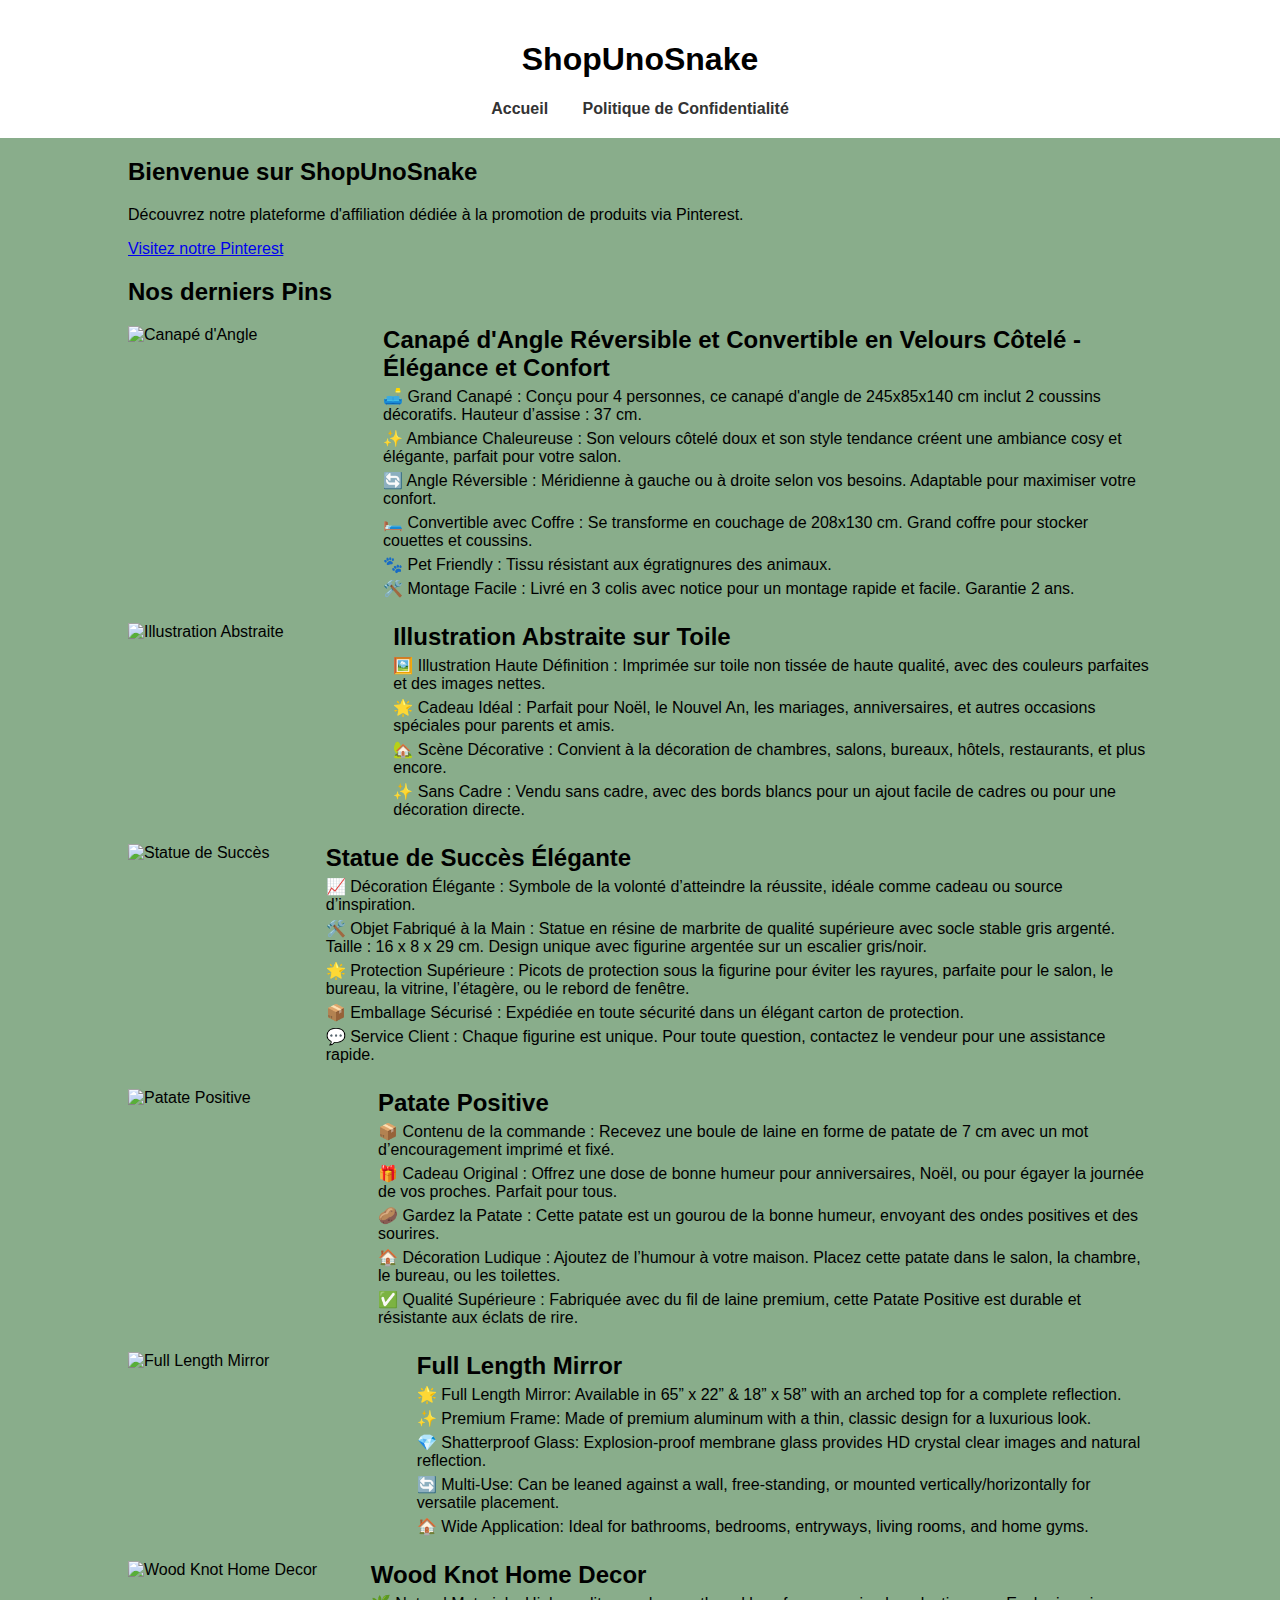
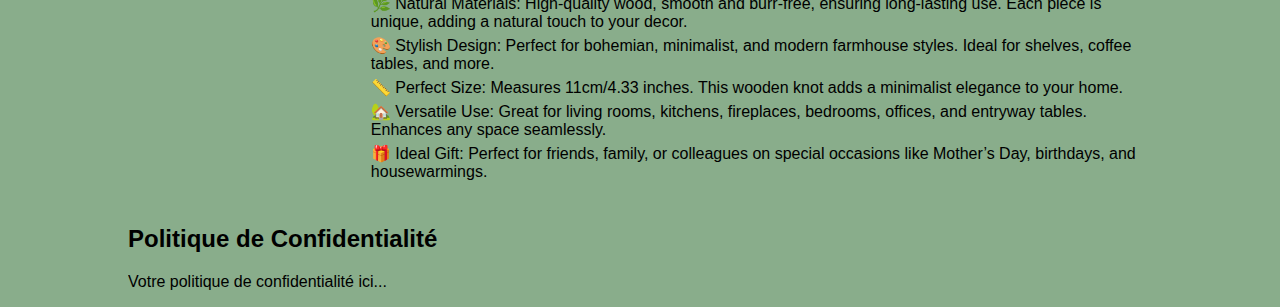
==== index.html @ 408b72f3 "Update index.html" ====
<!DOCTYPE html>
<html lang="fr">
<head>
    <meta charset="UTF-8">
    <meta name="viewport" content="width=device-width, initial-scale=1.0">
    <title>ShopUnoSnake</title>
    <style>
        body {
            font-family: Arial, sans-serif;
            margin: 0;
            padding: 0;
            background-color: #89AD8B;
        }
        header {
            text-align: center;
            padding: 20px;
            background-color: #ffffff;
        }
        header nav a {
            margin: 0 15px;
            text-decoration: none;
            color: #333;
            font-weight: bold;
        }
        .container {
            width: 80%;
            margin: auto;
            overflow: hidden;
        }
        .cover-image {
            width: 100%;
            height: auto;
            animation: fadeIn 2s ease-in-out;
        }
        @keyframes fadeIn {
            from {
                opacity: 0;
            }
            to {
                opacity: 1;
            }
        }
        .pin {
            display: flex;
            margin-bottom: 20px;
        }
        .pin img {
            width: 300px;
            height: auto;
        }
        .pin-info {
            padding-left: 20px;
        }
        .pin-info h2 {
            margin: 0;
            font-size: 24px;
        }
        .pin-info p {
            margin: 5px 0;
        }
    </style>
</head>
<body>
    <header>
        <h1>ShopUnoSnake</h1>
        <nav>
            <a href="#accueil">Accueil</a>
            <a href="#politique-de-confidentialite">Politique de Confidentialité</a>
        </nav>
    </header>

    <div id="accueil" class="container">
        <h2>Bienvenue sur ShopUnoSnake</h2>
        <p>Découvrez notre plateforme d'affiliation dédiée à la promotion de produits via Pinterest.</p>
        <a href="https://www.pinterest.fr/shopunosnake/" target="_blank">Visitez notre Pinterest</a>
        
        <h2>Nos derniers Pins</h2>

        <div class="pin">
            <img src="https://i.pinimg.com/736x/f4/a0/52/f4a0525a34da3e2a1464980e21b5454b.jpg" alt="Canapé d'Angle">
            <div class="pin-info">
                <h2>Canapé d'Angle Réversible et Convertible en Velours Côtelé - Élégance et Confort</h2>
                <p>🛋️ Grand Canapé : Conçu pour 4 personnes, ce canapé d'angle de 245x85x140 cm inclut 2 coussins décoratifs. Hauteur d’assise : 37 cm.</p>
                <p>✨ Ambiance Chaleureuse : Son velours côtelé doux et son style tendance créent une ambiance cosy et élégante, parfait pour votre salon.</p>
                <p>🔄 Angle Réversible : Méridienne à gauche ou à droite selon vos besoins. Adaptable pour maximiser votre confort.</p>
                <p>🛏️ Convertible avec Coffre : Se transforme en couchage de 208x130 cm. Grand coffre pour stocker couettes et coussins.</p>
                <p>🐾 Pet Friendly : Tissu résistant aux égratignures des animaux.</p>
                <p>🛠️ Montage Facile : Livré en 3 colis avec notice pour un montage rapide et facile. Garantie 2 ans.</p>
            </div>
        </div>

        <div class="pin">
            <img src="https://i.pinimg.com/736x/77/f9/e6/77f9e6bfb7bfd7e7b3db50bf2acf0866.jpg" alt="Illustration Abstraite">
            <div class="pin-info">
                <h2>Illustration Abstraite sur Toile</h2>
                <p>🖼️ Illustration Haute Définition : Imprimée sur toile non tissée de haute qualité, avec des couleurs parfaites et des images nettes.</p>
                <p>🌟 Cadeau Idéal : Parfait pour Noël, le Nouvel An, les mariages, anniversaires, et autres occasions spéciales pour parents et amis.</p>
                <p>🏡 Scène Décorative : Convient à la décoration de chambres, salons, bureaux, hôtels, restaurants, et plus encore.</p>
                <p>✨ Sans Cadre : Vendu sans cadre, avec des bords blancs pour un ajout facile de cadres ou pour une décoration directe.</p>
            </div>
        </div>

        <div class="pin">
            <img src="https://i.pinimg.com/736x/c9/89/e2/c989e2d4f450f94db415526856b492c1.jpg" alt="Statue de Succès">
            <div class="pin-info">
                <h2>Statue de Succès Élégante</h2>
                <p>📈 Décoration Élégante : Symbole de la volonté d’atteindre la réussite, idéale comme cadeau ou source d’inspiration.</p>
                <p>🛠️ Objet Fabriqué à la Main : Statue en résine de marbrite de qualité supérieure avec socle stable gris argenté. Taille : 16 x 8 x 29 cm. Design unique avec figurine argentée sur un escalier gris/noir.</p>
                <p>🌟 Protection Supérieure : Picots de protection sous la figurine pour éviter les rayures, parfaite pour le salon, le bureau, la vitrine, l’étagère, ou le rebord de fenêtre.</p>
                <p>📦 Emballage Sécurisé : Expédiée en toute sécurité dans un élégant carton de protection.</p>
                <p>💬 Service Client : Chaque figurine est unique. Pour toute question, contactez le vendeur pour une assistance rapide.</p>
            </div>
        </div>

        <div class="pin">
            <img src="https://i.pinimg.com/736x/96/5f/9a/965f9a2a863489539e6ef616b49b1856.jpg" alt="Patate Positive">
            <div class="pin-info">
                <h2>Patate Positive</h2>
                <p>📦 Contenu de la commande : Recevez une boule de laine en forme de patate de 7 cm avec un mot d’encouragement imprimé et fixé.</p>
                <p>🎁 Cadeau Original : Offrez une dose de bonne humeur pour anniversaires, Noël, ou pour égayer la journée de vos proches. Parfait pour tous.</p>
                <p>🥔 Gardez la Patate : Cette patate est un gourou de la bonne humeur, envoyant des ondes positives et des sourires.</p>
                <p>🏠 Décoration Ludique : Ajoutez de l’humour à votre maison. Placez cette patate dans le salon, la chambre, le bureau, ou les toilettes.</p>
                <p>✅ Qualité Supérieure : Fabriquée avec du fil de laine premium, cette Patate Positive est durable et résistante aux éclats de rire.</p>
            </div>
        </div>

        <div class="pin">
            <img src="https://i.pinimg.com/736x/1b/01/70/1b0170ece7d097e172c693d4486c5813.jpg" alt="Full Length Mirror">
            <div class="pin-info">
                <h2>Full Length Mirror</h2>
                <p>🌟 Full Length Mirror: Available in 65” x 22” & 18” x 58” with an arched top for a complete reflection.</p>
                <p>✨ Premium Frame: Made of premium aluminum with a thin, classic design for a luxurious look.</p>
                <p>💎 Shatterproof Glass: Explosion-proof membrane glass provides HD crystal clear images and natural reflection.</p>
                <p>🔄 Multi-Use: Can be leaned against a wall, free-standing, or mounted vertically/horizontally for versatile placement.</p>
                <p>🏠 Wide Application: Ideal for bathrooms, bedrooms, entryways, living rooms, and home gyms.</p>
            </div>
        </div>

        <div class="pin">
            <img src="https://i.pinimg.com/736x/b7/1b/af/b71baf6052677e0e252dd8e2dad54229.jpg" alt="Wood Knot Home Decor">
            <div class="pin-info">
                <h2>Wood Knot Home Decor</h2>
                <p>🌿 Natural Materials: High-quality wood, smooth and burr-free, ensuring long-lasting use. Each piece is unique, adding a natural touch to your decor.</p>
                <p>🎨 Stylish Design: Perfect for bohemian, minimalist, and modern farmhouse styles. Ideal for shelves, coffee tables, and more.</p>
                <p>📏 Perfect Size: Measures 11cm/4.33 inches. This wooden knot adds a minimalist elegance to your home.</p>
                <p>🏡 Versatile Use: Great for living rooms, kitchens, fireplaces, bedrooms, offices, and entryway tables. Enhances any space seamlessly.</p>
                <p>🎁 Ideal Gift: Perfect for friends, family, or colleagues on special occasions like Mother’s Day, birthdays, and housewarmings.</p>
            </div>
        </div>
    </div>

    <footer id="politique-de-confidentialite">
        <div class="container">
            <h2>Politique de Confidentialité</h2>
            <p>Votre politique de confidentialité ici...</p>
        </div>
    </footer>
</body>
</html>
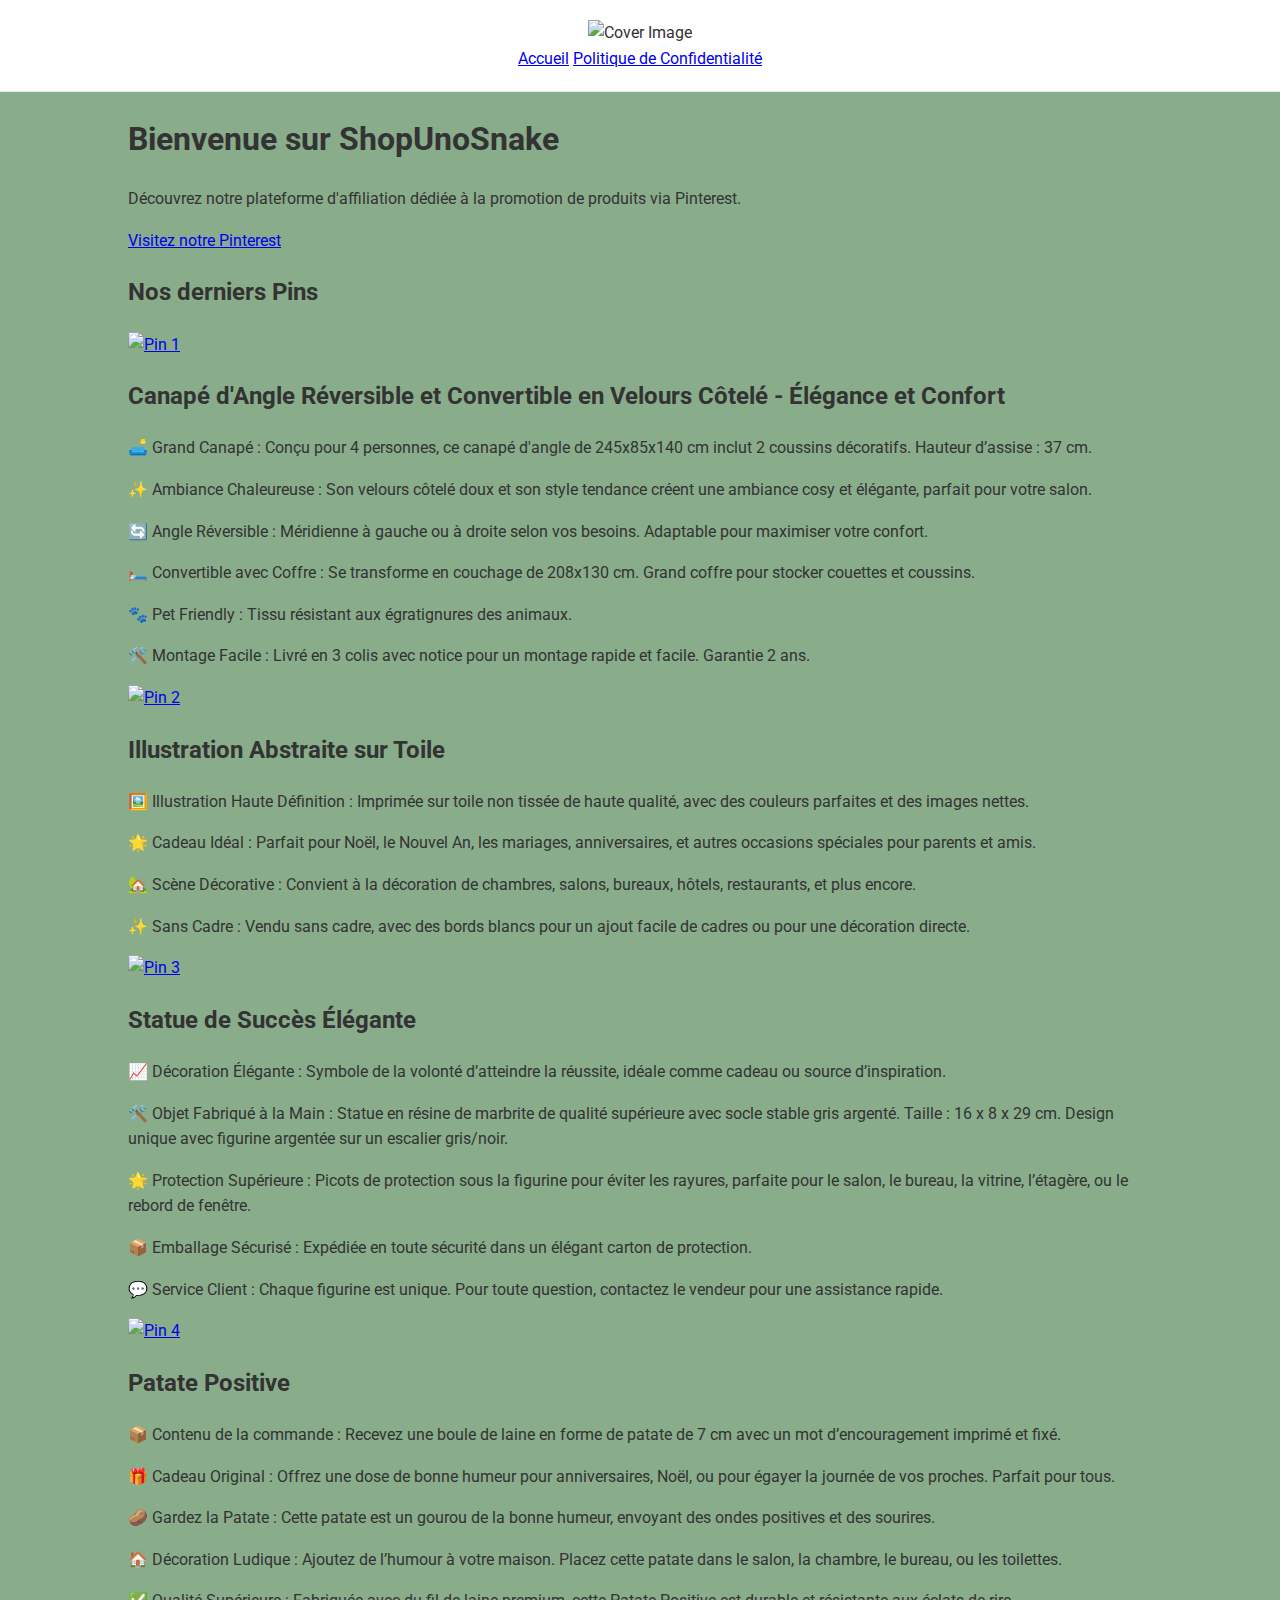
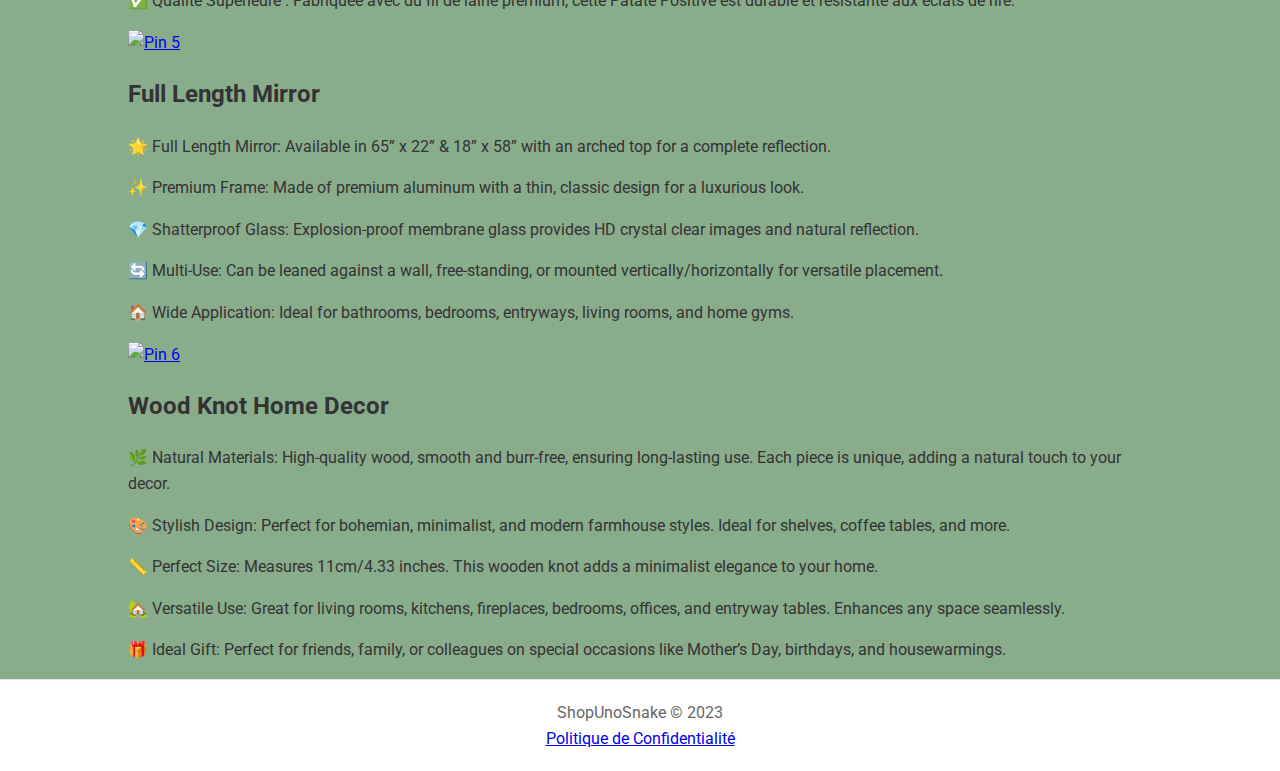
==== commit e843e345: "Update index.html" ====
--- a/index.html
+++ b/index.html
@@ -4,80 +4,28 @@
     <meta charset="UTF-8">
     <meta name="viewport" content="width=device-width, initial-scale=1.0">
     <title>ShopUnoSnake</title>
-    <style>
-        body {
-            font-family: Arial, sans-serif;
-            margin: 0;
-            padding: 0;
-            background-color: #89AD8B;
-        }
-        header {
-            text-align: center;
-            padding: 20px;
-            background-color: #ffffff;
-        }
-        header nav a {
-            margin: 0 15px;
-            text-decoration: none;
-            color: #333;
-            font-weight: bold;
-        }
-        .container {
-            width: 80%;
-            margin: auto;
-            overflow: hidden;
-        }
-        .cover-image {
-            width: 100%;
-            height: auto;
-            animation: fadeIn 2s ease-in-out;
-        }
-        @keyframes fadeIn {
-            from {
-                opacity: 0;
-            }
-            to {
-                opacity: 1;
-            }
-        }
-        .pin {
-            display: flex;
-            margin-bottom: 20px;
-        }
-        .pin img {
-            width: 300px;
-            height: auto;
-        }
-        .pin-info {
-            padding-left: 20px;
-        }
-        .pin-info h2 {
-            margin: 0;
-            font-size: 24px;
-        }
-        .pin-info p {
-            margin: 5px 0;
-        }
-    </style>
+    <link rel="stylesheet" href="style.css">
 </head>
 <body>
     <header>
-        <h1>ShopUnoSnake</h1>
+        <img src="https://i.pinimg.com/1200x/f3/3c/bb/f33cbb485486f23ef555778e83552602.jpg" alt="Cover Image" class="cover-image">
         <nav>
-            <a href="#accueil">Accueil</a>
-            <a href="#politique-de-confidentialite">Politique de Confidentialité</a>
+            <a href="index.html">Accueil</a>
+            <a href="privacy-policy.html">Politique de Confidentialité</a>
         </nav>
     </header>
 
-    <div id="accueil" class="container">
-        <h2>Bienvenue sur ShopUnoSnake</h2>
+    <div class="container">
+        <h1>Bienvenue sur ShopUnoSnake</h1>
         <p>Découvrez notre plateforme d'affiliation dédiée à la promotion de produits via Pinterest.</p>
-        <a href="https://www.pinterest.fr/shopunosnake/" target="_blank">Visitez notre Pinterest</a>
-        
+        <a href="https://www.pinterest.fr/shopunosnake/">Visitez notre Pinterest</a>
+
         <h2>Nos derniers Pins</h2>
 
         <div class="pin">
-            <img src="https://i.pinimg.com/736x/f4/a0/52/f4a0525a34da3e2a1464980e21b5454b.jpg" alt="Canapé d'Angle">
+            <a href="https://cl.pinterest.com/pin/1042442644990031945/">
+                <img src="https://i.pinimg.com/736x/f4/a0/52/f4a0525a34da3e2a1464980e21b5454b.jpg" alt="Pin 1">
+            </a>
             <div class="pin-info">
                 <h2>Canapé d'Angle Réversible et Convertible en Velours Côtelé - Élégance et Confort</h2>
                 <p>🛋️ Grand Canapé : Conçu pour 4 personnes, ce canapé d'angle de 245x85x140 cm inclut 2 coussins décoratifs. Hauteur d’assise : 37 cm.</p>
@@ -90,7 +38,9 @@
         </div>
 
         <div class="pin">
-            <img src="https://i.pinimg.com/736x/77/f9/e6/77f9e6bfb7bfd7e7b3db50bf2acf0866.jpg" alt="Illustration Abstraite">
+            <a href="https://cl.pinterest.com/pin/1042442644990077222/">
+                <img src="https://i.pinimg.com/736x/77/f9/e6/77f9e6bfb7bfd7e7b3db50bf2acf0866.jpg" alt="Pin 2">
+            </a>
             <div class="pin-info">
                 <h2>Illustration Abstraite sur Toile</h2>
                 <p>🖼️ Illustration Haute Définition : Imprimée sur toile non tissée de haute qualité, avec des couleurs parfaites et des images nettes.</p>
@@ -101,7 +51,9 @@
         </div>
 
         <div class="pin">
-            <img src="https://i.pinimg.com/736x/c9/89/e2/c989e2d4f450f94db415526856b492c1.jpg" alt="Statue de Succès">
+            <a href="https://cl.pinterest.com/pin/1042442644990106034/">
+                <img src="https://i.pinimg.com/736x/c9/89/e2/c989e2d4f450f94db415526856b492c1.jpg" alt="Pin 3">
+            </a>
             <div class="pin-info">
                 <h2>Statue de Succès Élégante</h2>
                 <p>📈 Décoration Élégante : Symbole de la volonté d’atteindre la réussite, idéale comme cadeau ou source d’inspiration.</p>
@@ -113,7 +65,9 @@
         </div>
 
         <div class="pin">
-            <img src="https://i.pinimg.com/736x/96/5f/9a/965f9a2a863489539e6ef616b49b1856.jpg" alt="Patate Positive">
+            <a href="https://cl.pinterest.com/pin/1042442644990183802/">
+                <img src="https://i.pinimg.com/736x/96/5f/9a/965f9a2a863489539e6ef616b49b1856.jpg" alt="Pin 4">
+            </a>
             <div class="pin-info">
                 <h2>Patate Positive</h2>
                 <p>📦 Contenu de la commande : Recevez une boule de laine en forme de patate de 7 cm avec un mot d’encouragement imprimé et fixé.</p>
@@ -125,7 +79,9 @@
         </div>
 
         <div class="pin">
-            <img src="https://i.pinimg.com/736x/1b/01/70/1b0170ece7d097e172c693d4486c5813.jpg" alt="Full Length Mirror">
+            <a href="https://cl.pinterest.com/pin/1042442644990422279/">
+                <img src="https://i.pinimg.com/736x/1b/01/70/1b0170ece7d097e172c693d4486c5813.jpg" alt="Pin 5">
+            </a>
             <div class="pin-info">
                 <h2>Full Length Mirror</h2>
                 <p>🌟 Full Length Mirror: Available in 65” x 22” & 18” x 58” with an arched top for a complete reflection.</p>
@@ -137,7 +93,9 @@
         </div>
 
         <div class="pin">
-            <img src="https://i.pinimg.com/736x/b7/1b/af/b71baf6052677e0e252dd8e2dad54229.jpg" alt="Wood Knot Home Decor">
+            <a href="https://cl.pinterest.com/pin/1042442644990422534/">
+                <img src="https://i.pinimg.com/736x/b7/1b/af/b71baf6052677e0e252dd8e2dad54229.jpg" alt="Pin 6">
+            </a>
             <div class="pin-info">
                 <h2>Wood Knot Home Decor</h2>
                 <p>🌿 Natural Materials: High-quality wood, smooth and burr-free, ensuring long-lasting use. Each piece is unique, adding a natural touch to your decor.</p>
@@ -149,10 +107,10 @@
         </div>
     </div>
 
-    <footer id="politique-de-confidentialite">
+    <footer>
         <div class="container">
-            <h2>Politique de Confidentialité</h2>
-            <p>Votre politique de confidentialité ici...</p>
+            <p>ShopUnoSnake © 2023</p>
+            <a href="privacy-policy.html">Politique de Confidentialité</a>
         </div>
     </footer>
 </body>
--- a/style.css
+++ b/style.css
@@ -0,0 +1,176 @@
+/* Importing Google Fonts */
+@import url('https://fonts.googleapis.com/css2?family=Roboto:wght@400;700&display=swap');
+
+/* Général */
+body {
+    font-family: 'Roboto', sans-serif;
+    margin: 0;
+    padding: 0;
+    background-color: #89AD8B;
+    color: #333;
+    scroll-behavior: smooth;
+    line-height: 1.6;
+}
+.container {
+    width: 80%;
+    margin: auto;
+    overflow: hidden;
+}
+
+/* Header */
+header {
+    background: #ffffff;
+    border-bottom: 1px solid #e5e5e5;
+    padding: 20px 0;
+    text-align: center;
+    position: sticky;
+    top: 0;
+    z-index: 1000;
+}
+header h1 {
+    margin: 0;
+    font-size: 2.5em;
+    color: #333;
+    font-weight: 700;
+}
+header nav ul {
+    list-style: none;
+    padding: 0;
+}
+header nav ul li {
+    display: inline;
+    margin: 0 10px;
+}
+header nav ul li a {
+    text-decoration: none;
+    color: #007aff;
+    font-size: 1.2em;
+    transition: color 0.3s;
+}
+header nav ul li a:hover {
+    color: #005bb5;
+}
+
+/* Section Intro */
+.intro {
+    text-align: center;
+    padding: 100px 0;
+    background: #f4f4f4;
+}
+.cover-image img {
+    width: 100%;
+    height: auto;
+    margin-bottom: 20px;
+}
+.intro h2 {
+    font-size: 2.5em;
+    color: #333;
+    font-weight: 700;
+}
+.intro p {
+    font-size: 1.2em;
+    color: #666;
+}
+.button {
+    display: inline-block;
+    padding: 10px 20px;
+    margin-top: 20px;
+    background: #007aff;
+    color: #fff;
+    text-decoration: none;
+    border-radius: 5px;
+    font-size: 1.2em;
+    transition: background 0.3s, transform 0.3s;
+}
+.button:hover {
+    background: #005bb5;
+    transform: translateY(-2px);
+}
+
+/* Section Pins */
+.pins {
+    text-align: center;
+    padding: 50px 0;
+    background: #ffffff;
+}
+.pins h3 {
+    font-size: 2em;
+    color: #333;
+    margin-bottom: 20px;
+}
+.pin-gallery {
+    display: flex;
+    flex-wrap: wrap;
+    justify-content: center;
+    gap: 20px;
+}
+.pin-item {
+    width: calc(33.333% - 20px);
+    box-shadow: 0 4px 8px rgba(0, 0, 0, 0.1);
+    transition: transform 0.3s;
+}
+.pin-item img {
+    width: 100%;
+    height: auto;
+}
+.pin-item p {
+    margin: 10px 0 0;
+    font-size: 1em;
+    color: #333;
+}
+.pin-item:hover {
+    transform: translateY(-5px);
+}
+
+/* Section Politique de Confidentialité */
+.privacy-policy {
+    text-align: left;
+    padding: 50px 0;
+    background: #ffffff;
+}
+.privacy-policy h2 {
+    font-size: 2em;
+    color: #333;
+    margin-bottom: 20px;
+}
+.privacy-policy h3 {
+    font-size: 1.5em;
+    color: #333;
+    margin-top: 20px;
+}
+.privacy-policy p,
+.privacy-policy ul {
+    font-size: 1.2em;
+    color: #666;
+    line-height: 1.6;
+}
+.privacy-policy ul {
+    list-style-type: disc;
+    padding-left: 20px;
+}
+
+/* Footer */
+footer {
+    background: #ffffff;
+    border-top: 1px solid #e5e5e5;
+    padding: 20px 0;
+    text-align: center;
+}
+footer p {
+    margin: 0;
+    color: #666;
+}
+footer p a {
+    color: #007aff;
+    text-decoration: none;
+    transition: text-decoration 0.3s;
+}
+footer p a:hover {
+    text-decoration: underline;
+}
+
+/* Animations */
+.animate__animated {
+    visibility: visible;
+    animation-fill-mode: both;
+}
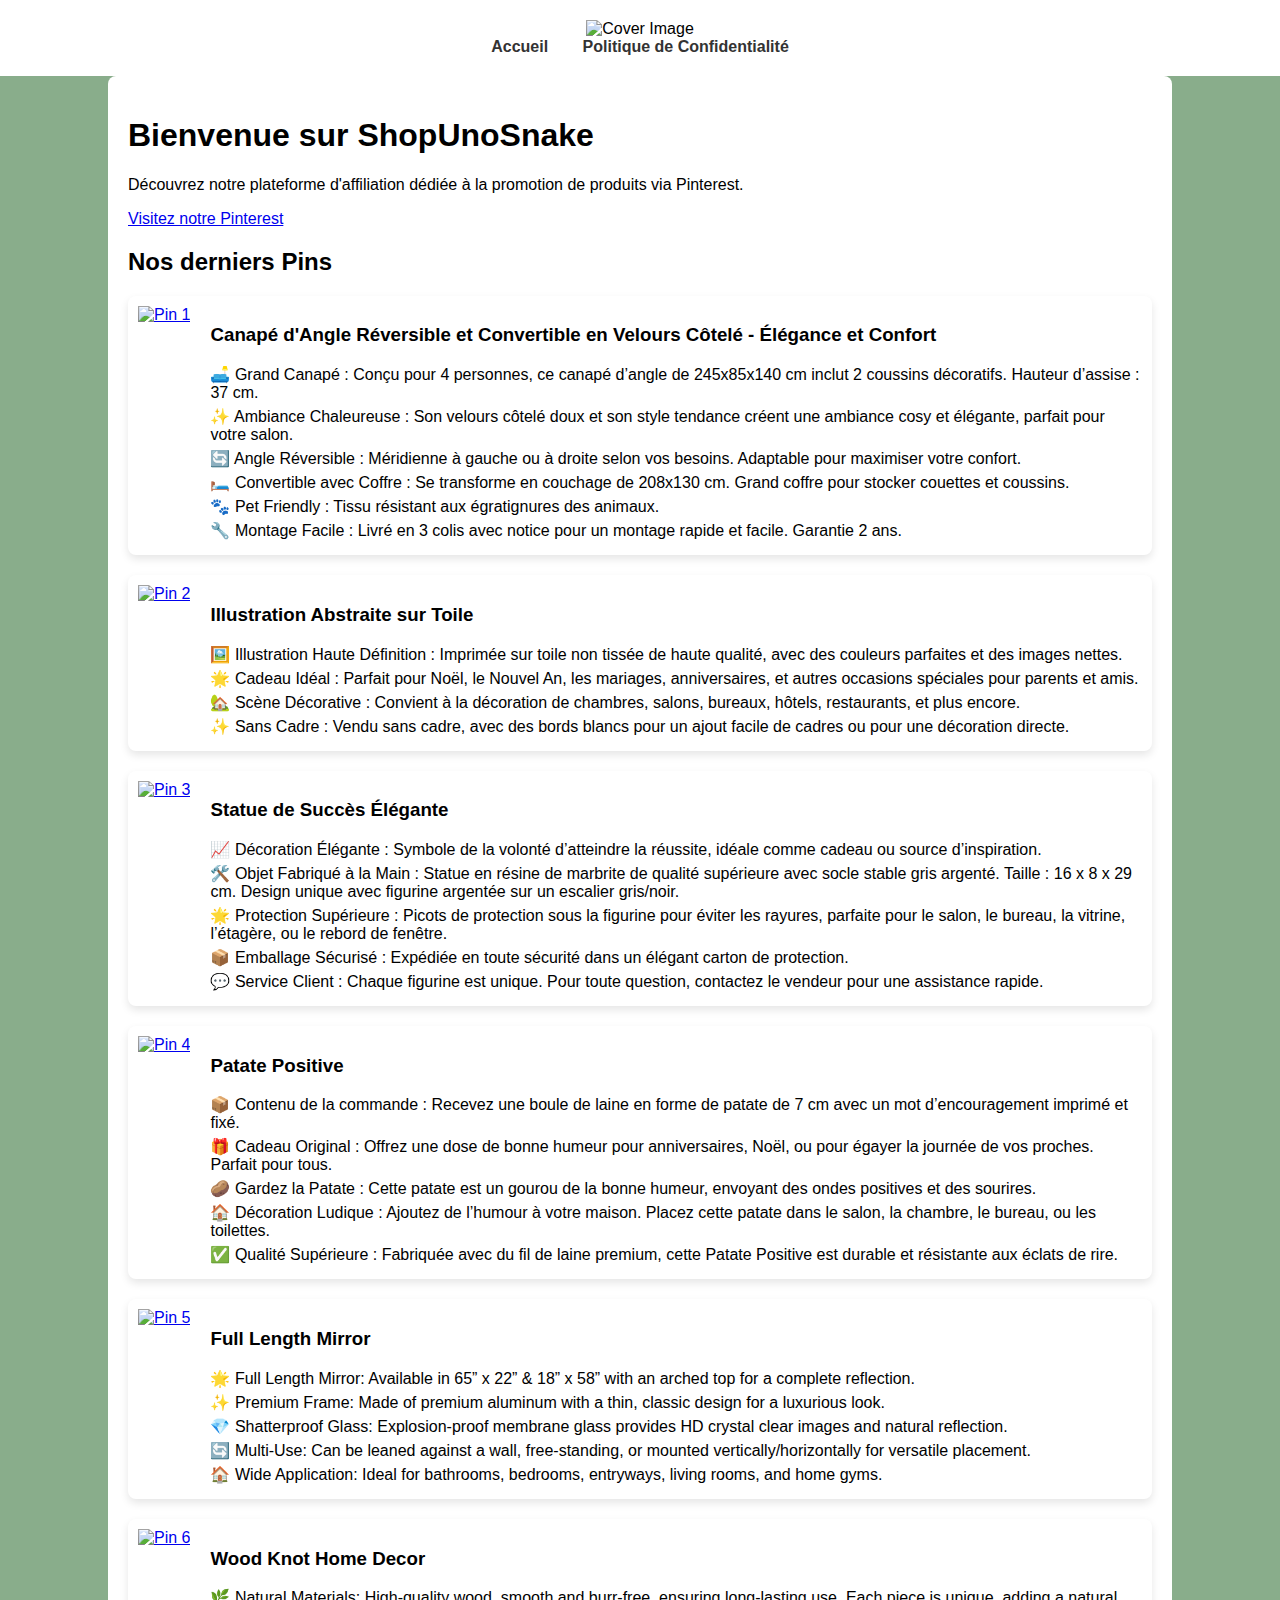
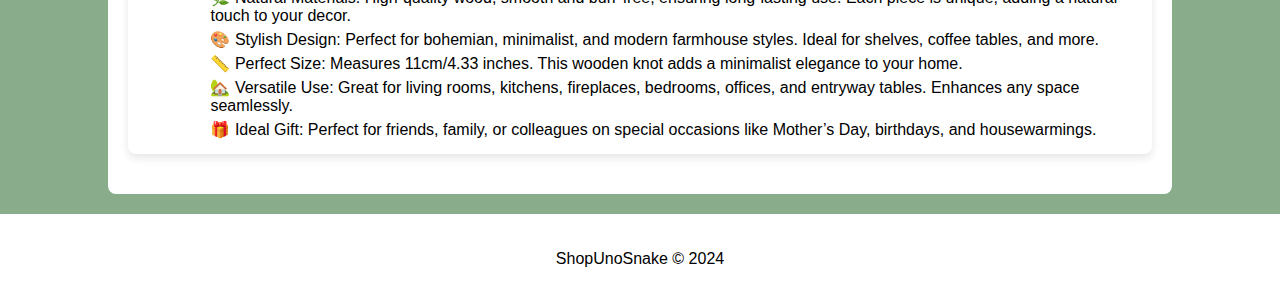
==== commit da4d3fd2: "Update index.html" ====
--- a/index.html
+++ b/index.html
@@ -8,11 +8,13 @@
 </head>
 <body>
     <header>
-        <img src="https://i.pinimg.com/1200x/f3/3c/bb/f33cbb485486f23ef555778e83552602.jpg" alt="Cover Image" class="cover-image">
-        <nav>
-            <a href="index.html">Accueil</a>
-            <a href="privacy-policy.html">Politique de Confidentialité</a>
-        </nav>
+        <div class="cover-container">
+            <img src="https://i.pinimg.com/1200x/f3/3c/bb/f33cbb485486f23ef555778e83552602.jpg" alt="Cover Image" class="cover-image">
+            <nav>
+                <a href="index.html">Accueil</a>
+                <a href="privacy-policy.html">Politique de Confidentialité</a>
+            </nav>
+        </div>
     </header>
 
     <div class="container">
@@ -27,13 +29,13 @@
                 <img src="https://i.pinimg.com/736x/f4/a0/52/f4a0525a34da3e2a1464980e21b5454b.jpg" alt="Pin 1">
             </a>
             <div class="pin-info">
-                <h2>Canapé d'Angle Réversible et Convertible en Velours Côtelé - Élégance et Confort</h2>
-                <p>🛋️ Grand Canapé : Conçu pour 4 personnes, ce canapé d'angle de 245x85x140 cm inclut 2 coussins décoratifs. Hauteur d’assise : 37 cm.</p>
+                <h3>Canapé d'Angle Réversible et Convertible en Velours Côtelé - Élégance et Confort</h3>
+                <p>🛋️ Grand Canapé : Conçu pour 4 personnes, ce canapé d’angle de 245x85x140 cm inclut 2 coussins décoratifs. Hauteur d’assise : 37 cm.</p>
                 <p>✨ Ambiance Chaleureuse : Son velours côtelé doux et son style tendance créent une ambiance cosy et élégante, parfait pour votre salon.</p>
                 <p>🔄 Angle Réversible : Méridienne à gauche ou à droite selon vos besoins. Adaptable pour maximiser votre confort.</p>
                 <p>🛏️ Convertible avec Coffre : Se transforme en couchage de 208x130 cm. Grand coffre pour stocker couettes et coussins.</p>
                 <p>🐾 Pet Friendly : Tissu résistant aux égratignures des animaux.</p>
-                <p>🛠️ Montage Facile : Livré en 3 colis avec notice pour un montage rapide et facile. Garantie 2 ans.</p>
+                <p>🔧 Montage Facile : Livré en 3 colis avec notice pour un montage rapide et facile. Garantie 2 ans.</p>
             </div>
         </div>
 
@@ -42,7 +44,7 @@
                 <img src="https://i.pinimg.com/736x/77/f9/e6/77f9e6bfb7bfd7e7b3db50bf2acf0866.jpg" alt="Pin 2">
             </a>
             <div class="pin-info">
-                <h2>Illustration Abstraite sur Toile</h2>
+                <h3>Illustration Abstraite sur Toile</h3>
                 <p>🖼️ Illustration Haute Définition : Imprimée sur toile non tissée de haute qualité, avec des couleurs parfaites et des images nettes.</p>
                 <p>🌟 Cadeau Idéal : Parfait pour Noël, le Nouvel An, les mariages, anniversaires, et autres occasions spéciales pour parents et amis.</p>
                 <p>🏡 Scène Décorative : Convient à la décoration de chambres, salons, bureaux, hôtels, restaurants, et plus encore.</p>
@@ -55,7 +57,7 @@
                 <img src="https://i.pinimg.com/736x/c9/89/e2/c989e2d4f450f94db415526856b492c1.jpg" alt="Pin 3">
             </a>
             <div class="pin-info">
-                <h2>Statue de Succès Élégante</h2>
+                <h3>Statue de Succès Élégante</h3>
                 <p>📈 Décoration Élégante : Symbole de la volonté d’atteindre la réussite, idéale comme cadeau ou source d’inspiration.</p>
                 <p>🛠️ Objet Fabriqué à la Main : Statue en résine de marbrite de qualité supérieure avec socle stable gris argenté. Taille : 16 x 8 x 29 cm. Design unique avec figurine argentée sur un escalier gris/noir.</p>
                 <p>🌟 Protection Supérieure : Picots de protection sous la figurine pour éviter les rayures, parfaite pour le salon, le bureau, la vitrine, l’étagère, ou le rebord de fenêtre.</p>
@@ -69,7 +71,7 @@
                 <img src="https://i.pinimg.com/736x/96/5f/9a/965f9a2a863489539e6ef616b49b1856.jpg" alt="Pin 4">
             </a>
             <div class="pin-info">
-                <h2>Patate Positive</h2>
+                <h3>Patate Positive</h3>
                 <p>📦 Contenu de la commande : Recevez une boule de laine en forme de patate de 7 cm avec un mot d’encouragement imprimé et fixé.</p>
                 <p>🎁 Cadeau Original : Offrez une dose de bonne humeur pour anniversaires, Noël, ou pour égayer la journée de vos proches. Parfait pour tous.</p>
                 <p>🥔 Gardez la Patate : Cette patate est un gourou de la bonne humeur, envoyant des ondes positives et des sourires.</p>
@@ -83,7 +85,7 @@
                 <img src="https://i.pinimg.com/736x/1b/01/70/1b0170ece7d097e172c693d4486c5813.jpg" alt="Pin 5">
             </a>
             <div class="pin-info">
-                <h2>Full Length Mirror</h2>
+                <h3>Full Length Mirror</h3>
                 <p>🌟 Full Length Mirror: Available in 65” x 22” & 18” x 58” with an arched top for a complete reflection.</p>
                 <p>✨ Premium Frame: Made of premium aluminum with a thin, classic design for a luxurious look.</p>
                 <p>💎 Shatterproof Glass: Explosion-proof membrane glass provides HD crystal clear images and natural reflection.</p>
@@ -97,7 +99,7 @@
                 <img src="https://i.pinimg.com/736x/b7/1b/af/b71baf6052677e0e252dd8e2dad54229.jpg" alt="Pin 6">
             </a>
             <div class="pin-info">
-                <h2>Wood Knot Home Decor</h2>
+                <h3>Wood Knot Home Decor</h3>
                 <p>🌿 Natural Materials: High-quality wood, smooth and burr-free, ensuring long-lasting use. Each piece is unique, adding a natural touch to your decor.</p>
                 <p>🎨 Stylish Design: Perfect for bohemian, minimalist, and modern farmhouse styles. Ideal for shelves, coffee tables, and more.</p>
                 <p>📏 Perfect Size: Measures 11cm/4.33 inches. This wooden knot adds a minimalist elegance to your home.</p>
@@ -108,10 +110,7 @@
     </div>
 
     <footer>
-        <div class="container">
-            <p>ShopUnoSnake © 2023</p>
-            <a href="privacy-policy.html">Politique de Confidentialité</a>
-        </div>
+        <p>ShopUnoSnake © 2024</p>
     </footer>
 </body>
 </html>
--- a/style.css
+++ b/style.css
@@ -1,176 +1,87 @@
-/* Importing Google Fonts */
-@import url('https://fonts.googleapis.com/css2?family=Roboto:wght@400;700&display=swap');
-
-/* Général */
 body {
-    font-family: 'Roboto', sans-serif;
+    font-family: Arial, sans-serif;
     margin: 0;
     padding: 0;
     background-color: #89AD8B;
+}
+
+header {
+    text-align: center;
+    padding: 20px;
+    background-color: #ffffff;
+}
+
+header nav a {
+    margin: 0 15px;
+    text-decoration: none;
     color: #333;
-    scroll-behavior: smooth;
-    line-height: 1.6;
+    font-weight: bold;
 }
+
 .container {
     width: 80%;
     margin: auto;
     overflow: hidden;
+    background-color: #ffffff;
+    padding: 20px;
+    border-radius: 8px;
 }
 
-/* Header */
-header {
-    background: #ffffff;
-    border-bottom: 1px solid #e5e5e5;
-    padding: 20px 0;
-    text-align: center;
-    position: sticky;
-    top: 0;
-    z-index: 1000;
-}
-header h1 {
-    margin: 0;
-    font-size: 2.5em;
-    color: #333;
-    font-weight: 700;
-}
-header nav ul {
-    list-style: none;
-    padding: 0;
-}
-header nav ul li {
-    display: inline;
-    margin: 0 10px;
-}
-header nav ul li a {
-    text-decoration: none;
-    color: #007aff;
-    font-size: 1.2em;
-    transition: color 0.3s;
-}
-header nav ul li a:hover {
-    color: #005bb5;
+.cover-image {
+    width: 100%;
+    height: auto;
+    animation: fadeIn 2s ease-in-out;
 }
 
-/* Section Intro */
-.intro {
-    text-align: center;
-    padding: 100px 0;
-    background: #f4f4f4;
-}
-.cover-image img {
-    width: 100%;
-    height: auto;
-    margin-bottom: 20px;
-}
-.intro h2 {
-    font-size: 2.5em;
-    color: #333;
-    font-weight: 700;
-}
-.intro p {
-    font-size: 1.2em;
-    color: #666;
-}
-.button {
-    display: inline-block;
-    padding: 10px 20px;
-    margin-top: 20px;
-    background: #007aff;
-    color: #fff;
-    text-decoration: none;
-    border-radius: 5px;
-    font-size: 1.2em;
-    transition: background 0.3s, transform 0.3s;
-}
-.button:hover {
-    background: #005bb5;
-    transform: translateY(-2px);
+@keyframes fadeIn {
+    from {
+        opacity: 0;
+    }
+    to {
+        opacity: 1;
+    }
 }
 
-/* Section Pins */
-.pins {
-    text-align: center;
-    padding: 50px 0;
-    background: #ffffff;
+.pin {
+    display: flex;
+    margin-bottom: 20px;
+    background-color: #ffffff;
+    padding: 10px;
+    border-radius: 8px;
+    box-shadow: 0 4px 8px rgba(0,0,0,0.1);
 }
-.pins h3 {
-    font-size: 2em;
-    color: #333;
-    margin-bottom: 20px;
-}
-.pin-gallery {
-    display: flex;
-    flex-wrap: wrap;
-    justify-content: center;
-    gap: 20px;
-}
-.pin-item {
-    width: calc(33.333% - 20px);
-    box-shadow: 0 4px 8px rgba(0, 0, 0, 0.1);
-    transition: transform 0.3s;
-}
-.pin-item img {
-    width: 100%;
+
+.pin img {
+    width: 300px;
     height: auto;
 }
-.pin-item p {
-    margin: 10px 0 0;
-    font-size: 1em;
-    color: #333;
-}
-.pin-item:hover {
-    transform: translateY(-5px);
+
+.pin-info {
+    padding-left: 20px;
+    flex: 1;
 }
 
-/* Section Politique de Confidentialité */
-.privacy-policy {
-    text-align: left;
-    padding: 50px 0;
-    background: #ffffff;
+.pin-info h2 {
+    margin: 0;
+    font-size: 24px;
 }
-.privacy-policy h2 {
-    font-size: 2em;
-    color: #333;
-    margin-bottom: 20px;
+
+.pin-info p {
+    margin: 5px 0;
 }
-.privacy-policy h3 {
-    font-size: 1.5em;
-    color: #333;
+
+footer {
+    background-color: #ffffff;
+    padding: 20px;
+    text-align: center;
     margin-top: 20px;
 }
-.privacy-policy p,
-.privacy-policy ul {
-    font-size: 1.2em;
-    color: #666;
-    line-height: 1.6;
-}
-.privacy-policy ul {
-    list-style-type: disc;
-    padding-left: 20px;
+
+footer .container {
+    width: 80%;
+    margin: auto;
 }
 
-/* Footer */
-footer {
-    background: #ffffff;
-    border-top: 1px solid #e5e5e5;
-    padding: 20px 0;
-    text-align: center;
+footer h2 {
+    margin-top: 0;
 }
-footer p {
-    margin: 0;
-    color: #666;
-}
-footer p a {
-    color: #007aff;
-    text-decoration: none;
-    transition: text-decoration 0.3s;
-}
-footer p a:hover {
-    text-decoration: underline;
-}
-
-/* Animations */
-.animate__animated {
-    visibility: visible;
-    animation-fill-mode: both;
-}
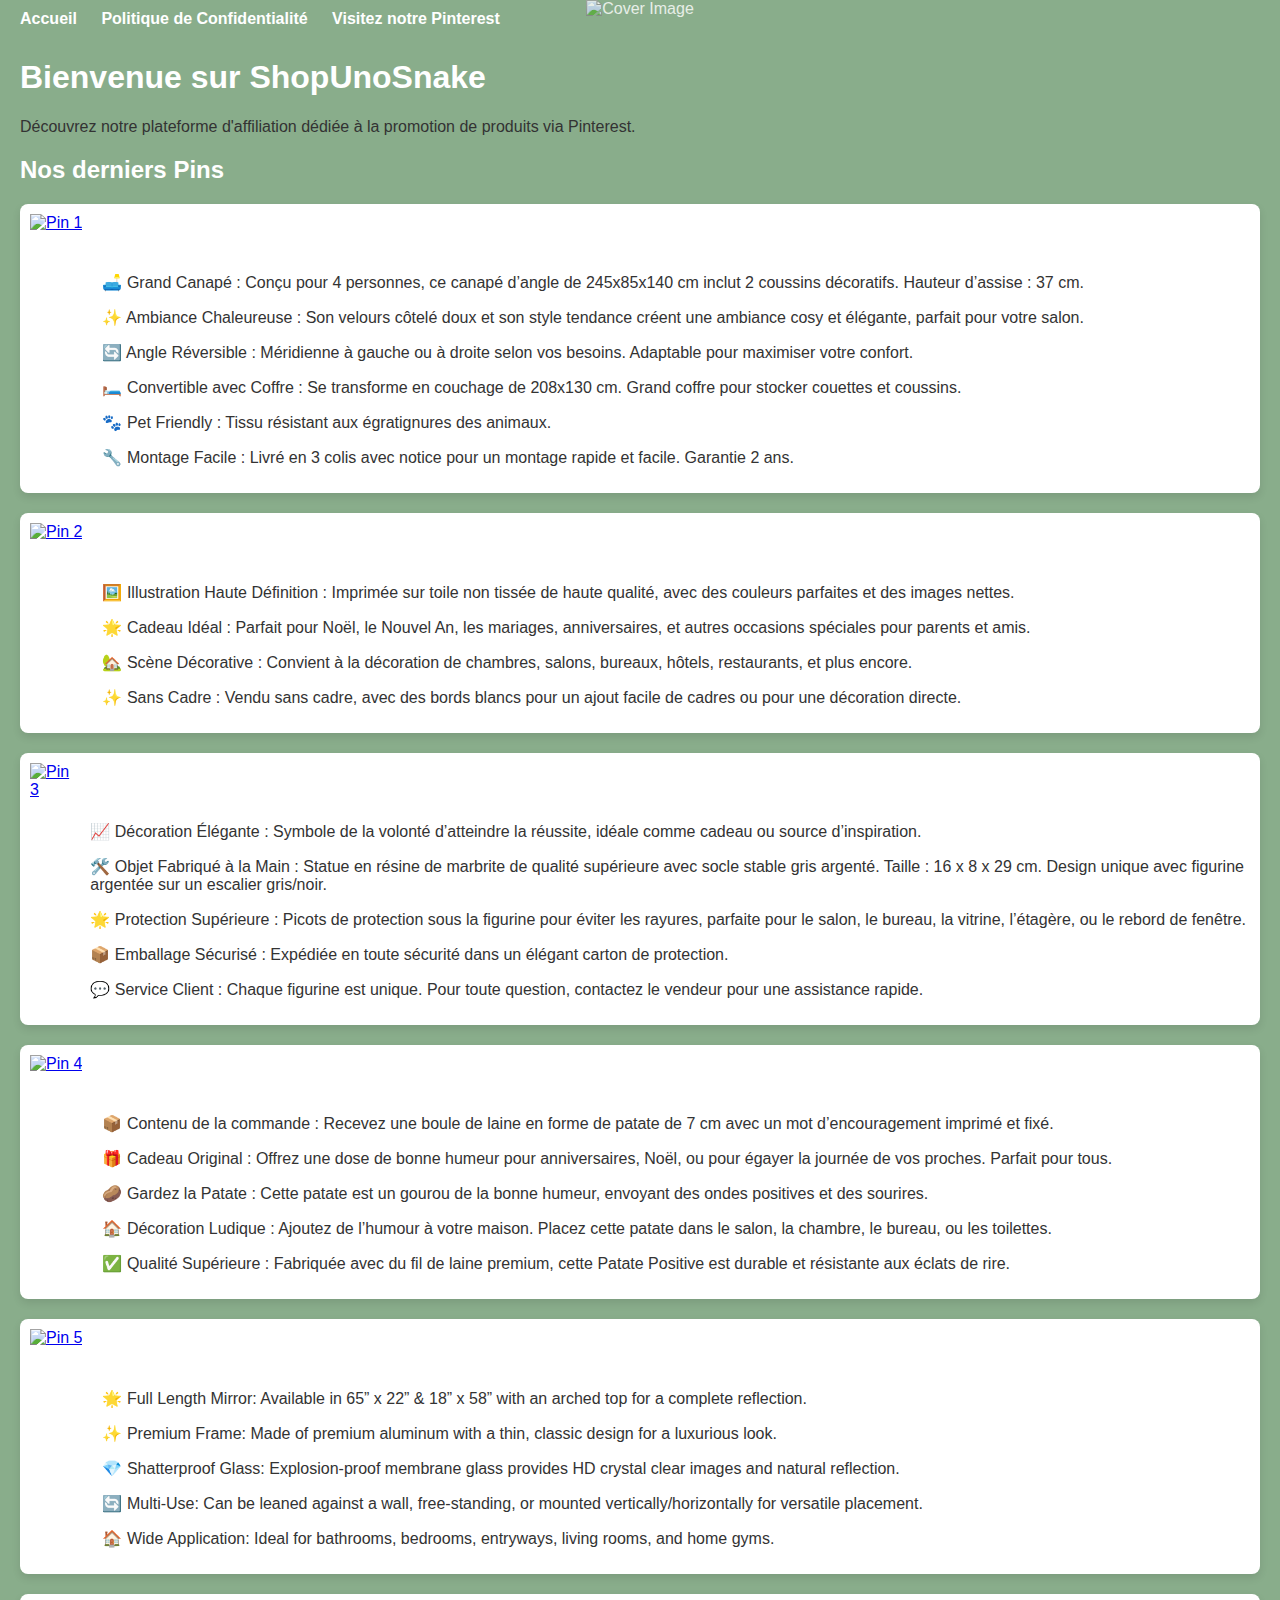
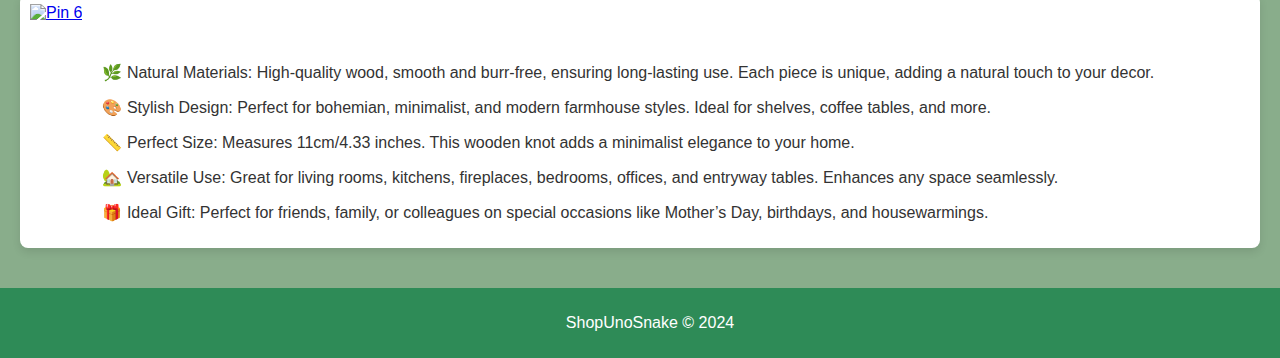
==== commit 237f9e81: "Update index.html" ====
--- a/index.html
+++ b/index.html
@@ -13,6 +13,7 @@
             <nav>
                 <a href="index.html">Accueil</a>
                 <a href="privacy-policy.html">Politique de Confidentialité</a>
+                <a href="https://www.pinterest.fr/shopunosnake/" target="_blank">Visitez notre Pinterest</a>
             </nav>
         </div>
     </header>
@@ -20,7 +21,6 @@
     <div class="container">
         <h1>Bienvenue sur ShopUnoSnake</h1>
         <p>Découvrez notre plateforme d'affiliation dédiée à la promotion de produits via Pinterest.</p>
-        <a href="https://www.pinterest.fr/shopunosnake/">Visitez notre Pinterest</a>
 
         <h2>Nos derniers Pins</h2>
 
--- a/style.css
+++ b/style.css
@@ -3,85 +3,87 @@
     margin: 0;
     padding: 0;
     background-color: #89AD8B;
+    color: #333;
 }
 
-header {
+.cover-container {
+    position: relative;
     text-align: center;
-    padding: 20px;
-    background-color: #ffffff;
-}
-
-header nav a {
-    margin: 0 15px;
-    text-decoration: none;
-    color: #333;
-    font-weight: bold;
-}
-
-.container {
-    width: 80%;
-    margin: auto;
-    overflow: hidden;
-    background-color: #ffffff;
-    padding: 20px;
-    border-radius: 8px;
+    color: white;
 }
 
 .cover-image {
     width: 100%;
     height: auto;
-    animation: fadeIn 2s ease-in-out;
+    opacity: 0.8;
 }
 
-@keyframes fadeIn {
-    from {
-        opacity: 0;
-    }
-    to {
-        opacity: 1;
-    }
+nav {
+    position: absolute;
+    top: 10px;
+    left: 10px;
+}
+
+nav a {
+    color: #fff;
+    text-decoration: none;
+    margin: 0 10px;
+    font-weight: bold;
+    transition: color 0.3s;
+}
+
+nav a:hover {
+    color: #ddd;
+}
+
+.container {
+    padding: 20px;
+}
+
+h1, h2, h3 {
+    color: #fff;
 }
 
 .pin {
     display: flex;
+    flex-direction: column;
     margin-bottom: 20px;
-    background-color: #ffffff;
+    background-color: #fff;
     padding: 10px;
     border-radius: 8px;
     box-shadow: 0 4px 8px rgba(0,0,0,0.1);
 }
 
 .pin img {
-    width: 300px;
+    width: 100%;
     height: auto;
 }
 
 .pin-info {
-    padding-left: 20px;
-    flex: 1;
+    padding: 10px;
 }
 
-.pin-info h2 {
-    margin: 0;
-    font-size: 24px;
-}
+@media (min-width: 768px) {
+    .pin {
+        flex-direction: row;
+    }
 
-.pin-info p {
-    margin: 5px 0;
+    .pin img {
+        width: 300px;
+        margin-right: 20px;
+    }
+
+    .pin-info {
+        padding: 0;
+    }
 }
 
 footer {
-    background-color: #ffffff;
-    padding: 20px;
     text-align: center;
-    margin-top: 20px;
+    padding: 10px;
+    background-color: #2E8B57;
+    color: #fff;
+    position: relative;
+    bottom: 0;
+    width: 100%;
 }
-
-footer .container {
-    width: 80%;
-    margin: auto;
-}
-
-footer h2 {
-    margin-top: 0;
-}
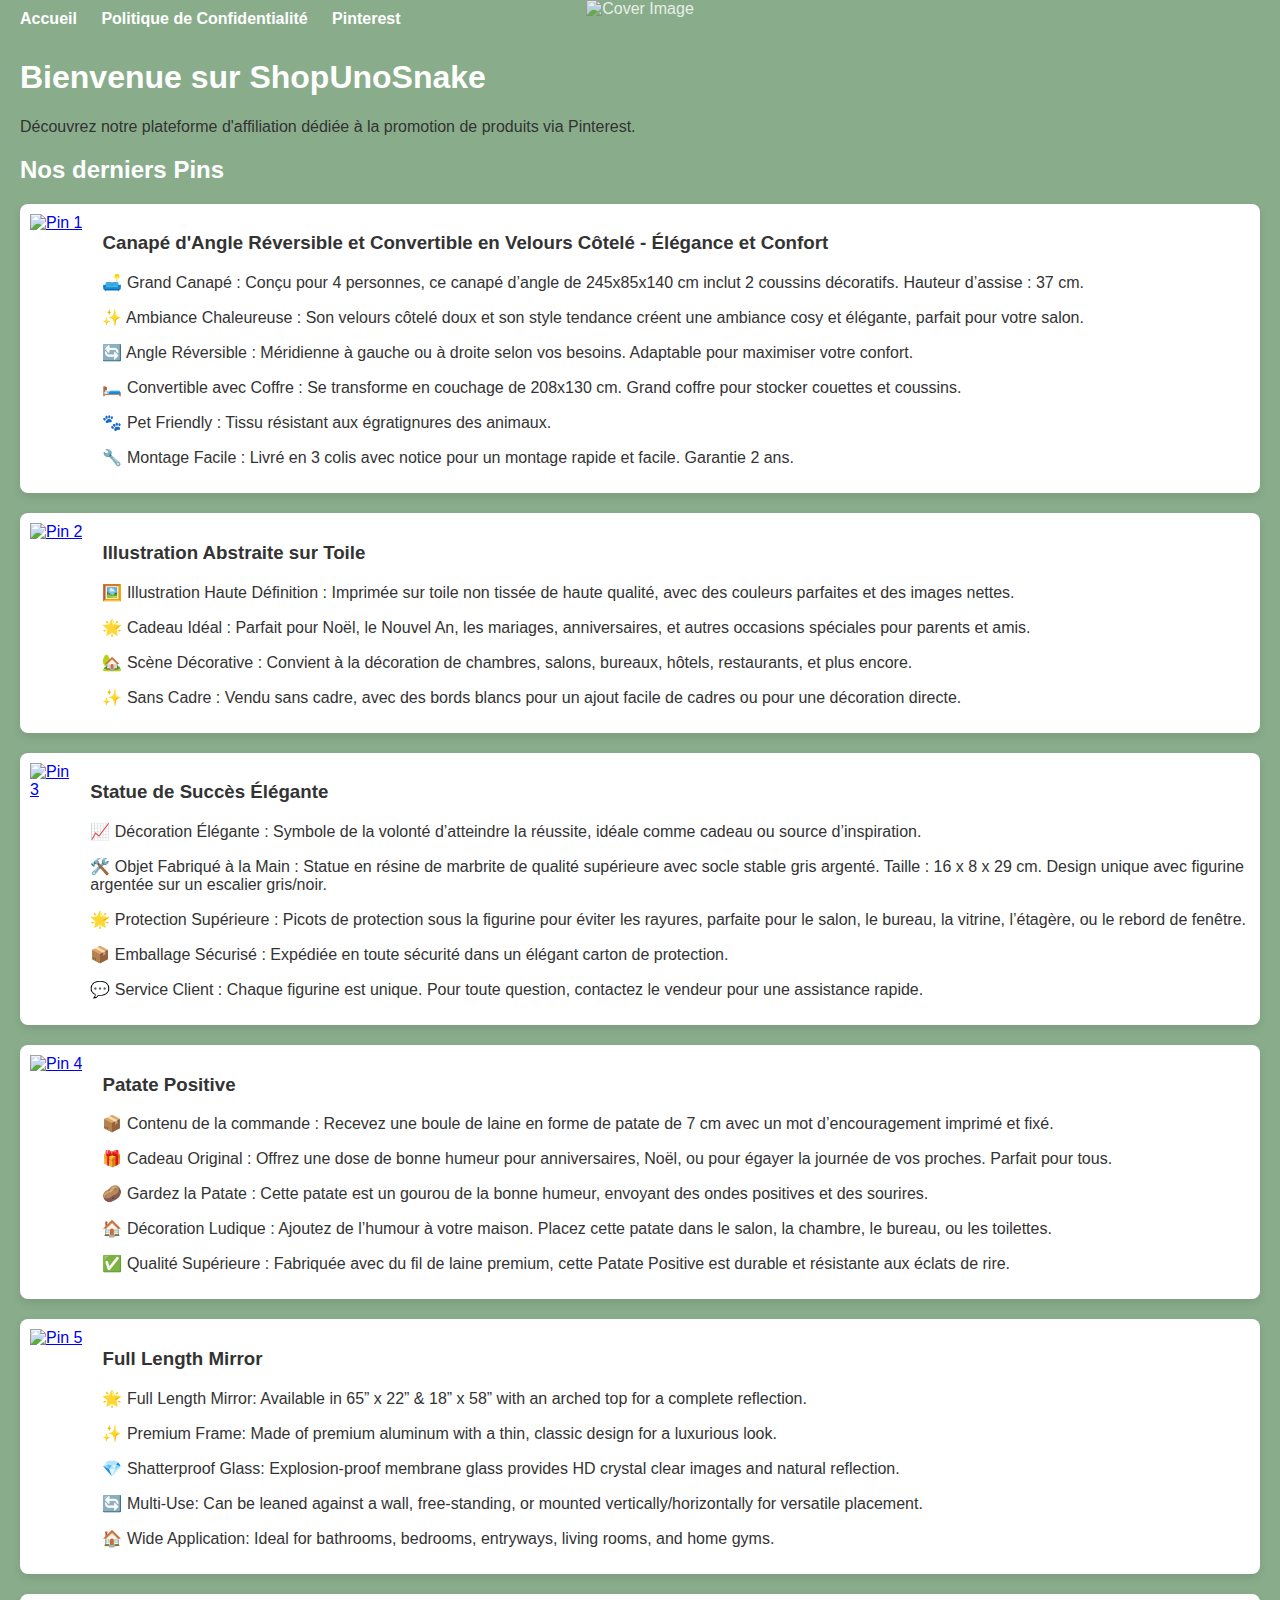
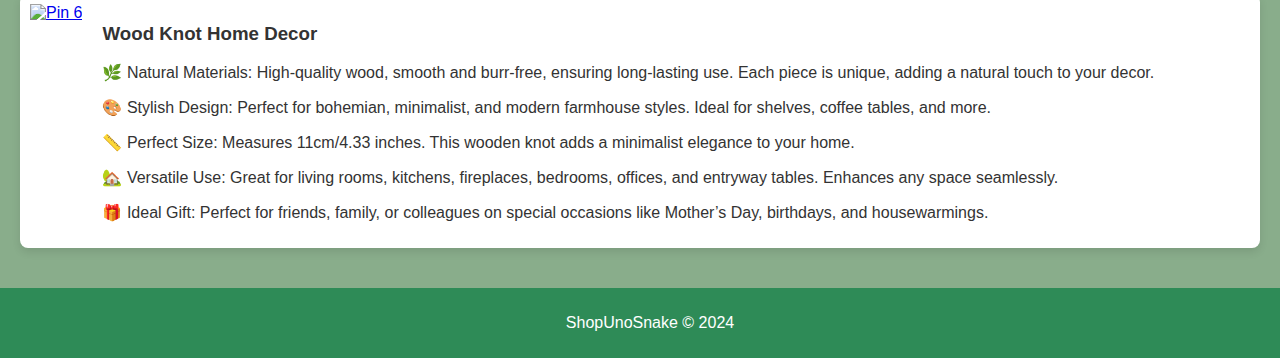
==== commit 141e94b2: "Update index.html" ====
--- a/index.html
+++ b/index.html
@@ -13,7 +13,7 @@
             <nav>
                 <a href="index.html">Accueil</a>
                 <a href="privacy-policy.html">Politique de Confidentialité</a>
-                <a href="https://www.pinterest.fr/shopunosnake/" target="_blank">Visitez notre Pinterest</a>
+                <a href="https://www.pinterest.fr/shopunosnake/" target="_blank">Pinterest</a>
             </nav>
         </div>
     </header>
@@ -29,7 +29,7 @@
                 <img src="https://i.pinimg.com/736x/f4/a0/52/f4a0525a34da3e2a1464980e21b5454b.jpg" alt="Pin 1">
             </a>
             <div class="pin-info">
-                <h3>Canapé d'Angle Réversible et Convertible en Velours Côtelé - Élégance et Confort</h3>
+                <h3 class="pin-title">Canapé d'Angle Réversible et Convertible en Velours Côtelé - Élégance et Confort</h3>
                 <p>🛋️ Grand Canapé : Conçu pour 4 personnes, ce canapé d’angle de 245x85x140 cm inclut 2 coussins décoratifs. Hauteur d’assise : 37 cm.</p>
                 <p>✨ Ambiance Chaleureuse : Son velours côtelé doux et son style tendance créent une ambiance cosy et élégante, parfait pour votre salon.</p>
                 <p>🔄 Angle Réversible : Méridienne à gauche ou à droite selon vos besoins. Adaptable pour maximiser votre confort.</p>
@@ -44,7 +44,7 @@
                 <img src="https://i.pinimg.com/736x/77/f9/e6/77f9e6bfb7bfd7e7b3db50bf2acf0866.jpg" alt="Pin 2">
             </a>
             <div class="pin-info">
-                <h3>Illustration Abstraite sur Toile</h3>
+                <h3 class="pin-title">Illustration Abstraite sur Toile</h3>
                 <p>🖼️ Illustration Haute Définition : Imprimée sur toile non tissée de haute qualité, avec des couleurs parfaites et des images nettes.</p>
                 <p>🌟 Cadeau Idéal : Parfait pour Noël, le Nouvel An, les mariages, anniversaires, et autres occasions spéciales pour parents et amis.</p>
                 <p>🏡 Scène Décorative : Convient à la décoration de chambres, salons, bureaux, hôtels, restaurants, et plus encore.</p>
@@ -57,7 +57,7 @@
                 <img src="https://i.pinimg.com/736x/c9/89/e2/c989e2d4f450f94db415526856b492c1.jpg" alt="Pin 3">
             </a>
             <div class="pin-info">
-                <h3>Statue de Succès Élégante</h3>
+                <h3 class="pin-title">Statue de Succès Élégante</h3>
                 <p>📈 Décoration Élégante : Symbole de la volonté d’atteindre la réussite, idéale comme cadeau ou source d’inspiration.</p>
                 <p>🛠️ Objet Fabriqué à la Main : Statue en résine de marbrite de qualité supérieure avec socle stable gris argenté. Taille : 16 x 8 x 29 cm. Design unique avec figurine argentée sur un escalier gris/noir.</p>
                 <p>🌟 Protection Supérieure : Picots de protection sous la figurine pour éviter les rayures, parfaite pour le salon, le bureau, la vitrine, l’étagère, ou le rebord de fenêtre.</p>
@@ -71,7 +71,7 @@
                 <img src="https://i.pinimg.com/736x/96/5f/9a/965f9a2a863489539e6ef616b49b1856.jpg" alt="Pin 4">
             </a>
             <div class="pin-info">
-                <h3>Patate Positive</h3>
+                <h3 class="pin-title">Patate Positive</h3>
                 <p>📦 Contenu de la commande : Recevez une boule de laine en forme de patate de 7 cm avec un mot d’encouragement imprimé et fixé.</p>
                 <p>🎁 Cadeau Original : Offrez une dose de bonne humeur pour anniversaires, Noël, ou pour égayer la journée de vos proches. Parfait pour tous.</p>
                 <p>🥔 Gardez la Patate : Cette patate est un gourou de la bonne humeur, envoyant des ondes positives et des sourires.</p>
@@ -85,7 +85,7 @@
                 <img src="https://i.pinimg.com/736x/1b/01/70/1b0170ece7d097e172c693d4486c5813.jpg" alt="Pin 5">
             </a>
             <div class="pin-info">
-                <h3>Full Length Mirror</h3>
+                <h3 class="pin-title">Full Length Mirror</h3>
                 <p>🌟 Full Length Mirror: Available in 65” x 22” & 18” x 58” with an arched top for a complete reflection.</p>
                 <p>✨ Premium Frame: Made of premium aluminum with a thin, classic design for a luxurious look.</p>
                 <p>💎 Shatterproof Glass: Explosion-proof membrane glass provides HD crystal clear images and natural reflection.</p>
@@ -99,7 +99,7 @@
                 <img src="https://i.pinimg.com/736x/b7/1b/af/b71baf6052677e0e252dd8e2dad54229.jpg" alt="Pin 6">
             </a>
             <div class="pin-info">
-                <h3>Wood Knot Home Decor</h3>
+                <h3 class="pin-title">Wood Knot Home Decor</h3>
                 <p>🌿 Natural Materials: High-quality wood, smooth and burr-free, ensuring long-lasting use. Each piece is unique, adding a natural touch to your decor.</p>
                 <p>🎨 Stylish Design: Perfect for bohemian, minimalist, and modern farmhouse styles. Ideal for shelves, coffee tables, and more.</p>
                 <p>📏 Perfect Size: Measures 11cm/4.33 inches. This wooden knot adds a minimalist elegance to your home.</p>
--- a/style.css
+++ b/style.css
@@ -40,8 +40,12 @@
     padding: 20px;
 }
 
-h1, h2, h3 {
+h1, h2 {
     color: #fff;
+}
+
+.pin h3 {
+    color: #333;
 }
 
 .pin {
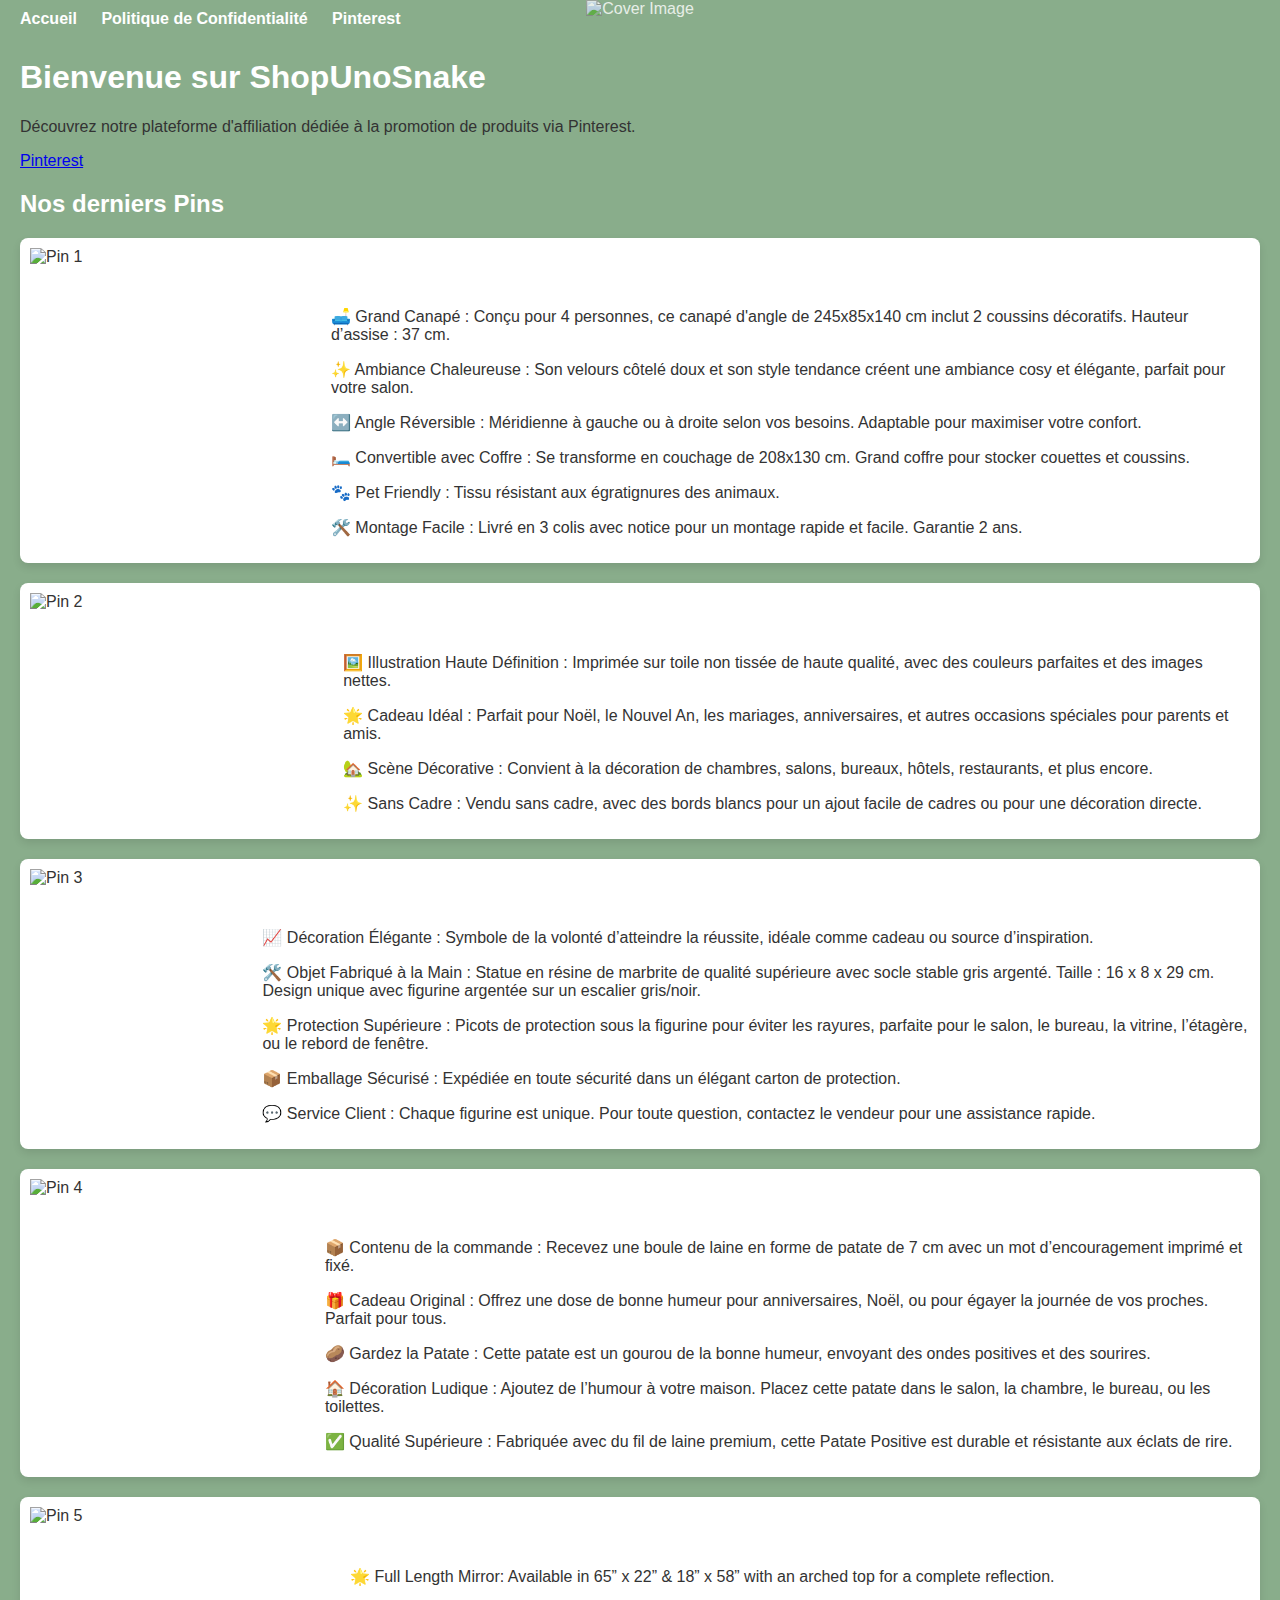
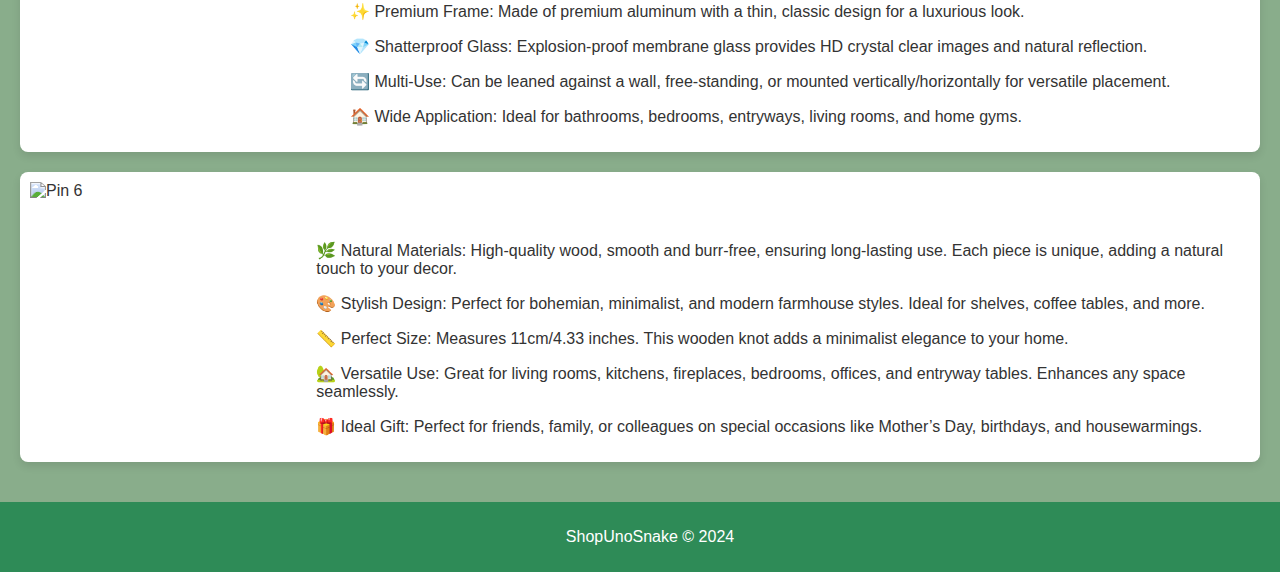
==== commit 3ba0de36: "Update index.html" ====
--- a/index.html
+++ b/index.html
@@ -21,28 +21,25 @@
     <div class="container">
         <h1>Bienvenue sur ShopUnoSnake</h1>
         <p>Découvrez notre plateforme d'affiliation dédiée à la promotion de produits via Pinterest.</p>
+        <a href="https://www.pinterest.fr/shopunosnake/" target="_blank" class="visit-pinterest">Pinterest</a>
 
         <h2>Nos derniers Pins</h2>
-
+        
         <div class="pin">
-            <a href="https://cl.pinterest.com/pin/1042442644990031945/">
-                <img src="https://i.pinimg.com/736x/f4/a0/52/f4a0525a34da3e2a1464980e21b5454b.jpg" alt="Pin 1">
-            </a>
+            <img src="https://i.pinimg.com/736x/f4/a0/52/f4a0525a34da3e2a1464980e21b5454b.jpg" alt="Pin 1">
             <div class="pin-info">
                 <h3 class="pin-title">Canapé d'Angle Réversible et Convertible en Velours Côtelé - Élégance et Confort</h3>
-                <p>🛋️ Grand Canapé : Conçu pour 4 personnes, ce canapé d’angle de 245x85x140 cm inclut 2 coussins décoratifs. Hauteur d’assise : 37 cm.</p>
+                <p>🛋️ Grand Canapé : Conçu pour 4 personnes, ce canapé d'angle de 245x85x140 cm inclut 2 coussins décoratifs. Hauteur d’assise : 37 cm.</p>
                 <p>✨ Ambiance Chaleureuse : Son velours côtelé doux et son style tendance créent une ambiance cosy et élégante, parfait pour votre salon.</p>
-                <p>🔄 Angle Réversible : Méridienne à gauche ou à droite selon vos besoins. Adaptable pour maximiser votre confort.</p>
+                <p>↔️ Angle Réversible : Méridienne à gauche ou à droite selon vos besoins. Adaptable pour maximiser votre confort.</p>
                 <p>🛏️ Convertible avec Coffre : Se transforme en couchage de 208x130 cm. Grand coffre pour stocker couettes et coussins.</p>
                 <p>🐾 Pet Friendly : Tissu résistant aux égratignures des animaux.</p>
-                <p>🔧 Montage Facile : Livré en 3 colis avec notice pour un montage rapide et facile. Garantie 2 ans.</p>
+                <p>🛠️ Montage Facile : Livré en 3 colis avec notice pour un montage rapide et facile. Garantie 2 ans.</p>
             </div>
         </div>
 
         <div class="pin">
-            <a href="https://cl.pinterest.com/pin/1042442644990077222/">
-                <img src="https://i.pinimg.com/736x/77/f9/e6/77f9e6bfb7bfd7e7b3db50bf2acf0866.jpg" alt="Pin 2">
-            </a>
+            <img src="https://i.pinimg.com/736x/77/f9/e6/77f9e6bfb7bfd7e7b3db50bf2acf0866.jpg" alt="Pin 2">
             <div class="pin-info">
                 <h3 class="pin-title">Illustration Abstraite sur Toile</h3>
                 <p>🖼️ Illustration Haute Définition : Imprimée sur toile non tissée de haute qualité, avec des couleurs parfaites et des images nettes.</p>
@@ -53,9 +50,7 @@
         </div>
 
         <div class="pin">
-            <a href="https://cl.pinterest.com/pin/1042442644990106034/">
-                <img src="https://i.pinimg.com/736x/c9/89/e2/c989e2d4f450f94db415526856b492c1.jpg" alt="Pin 3">
-            </a>
+            <img src="https://i.pinimg.com/736x/c9/89/e2/c989e2d4f450f94db415526856b492c1.jpg" alt="Pin 3">
             <div class="pin-info">
                 <h3 class="pin-title">Statue de Succès Élégante</h3>
                 <p>📈 Décoration Élégante : Symbole de la volonté d’atteindre la réussite, idéale comme cadeau ou source d’inspiration.</p>
@@ -67,9 +62,7 @@
         </div>
 
         <div class="pin">
-            <a href="https://cl.pinterest.com/pin/1042442644990183802/">
-                <img src="https://i.pinimg.com/736x/96/5f/9a/965f9a2a863489539e6ef616b49b1856.jpg" alt="Pin 4">
-            </a>
+            <img src="https://i.pinimg.com/736x/96/5f/9a/965f9a2a863489539e6ef616b49b1856.jpg" alt="Pin 4">
             <div class="pin-info">
                 <h3 class="pin-title">Patate Positive</h3>
                 <p>📦 Contenu de la commande : Recevez une boule de laine en forme de patate de 7 cm avec un mot d’encouragement imprimé et fixé.</p>
@@ -81,9 +74,7 @@
         </div>
 
         <div class="pin">
-            <a href="https://cl.pinterest.com/pin/1042442644990422279/">
-                <img src="https://i.pinimg.com/736x/1b/01/70/1b0170ece7d097e172c693d4486c5813.jpg" alt="Pin 5">
-            </a>
+            <img src="https://i.pinimg.com/736x/1b/01/70/1b0170ece7d097e172c693d4486c5813.jpg" alt="Pin 5">
             <div class="pin-info">
                 <h3 class="pin-title">Full Length Mirror</h3>
                 <p>🌟 Full Length Mirror: Available in 65” x 22” & 18” x 58” with an arched top for a complete reflection.</p>
@@ -95,9 +86,7 @@
         </div>
 
         <div class="pin">
-            <a href="https://cl.pinterest.com/pin/1042442644990422534/">
-                <img src="https://i.pinimg.com/736x/b7/1b/af/b71baf6052677e0e252dd8e2dad54229.jpg" alt="Pin 6">
-            </a>
+            <img src="https://i.pinimg.com/736x/b7/1b/af/b71baf6052677e0e252dd8e2dad54229.jpg" alt="Pin 6">
             <div class="pin-info">
                 <h3 class="pin-title">Wood Knot Home Decor</h3>
                 <p>🌿 Natural Materials: High-quality wood, smooth and burr-free, ensuring long-lasting use. Each piece is unique, adding a natural touch to your decor.</p>
--- a/style.css
+++ b/style.css
@@ -44,8 +44,8 @@
     color: #fff;
 }
 
-.pin h3 {
-    color: #333;
+.pin-title {
+    color: #fff;
 }
 
 .pin {
@@ -56,6 +56,12 @@
     padding: 10px;
     border-radius: 8px;
     box-shadow: 0 4px 8px rgba(0,0,0,0.1);
+    transition: transform 0.3s, box-shadow 0.3s;
+}
+
+.pin:hover {
+    transform: translateY(-5px);
+    box-shadow: 0 8px 16px rgba(0,0,0,0.2);
 }
 
 .pin img {
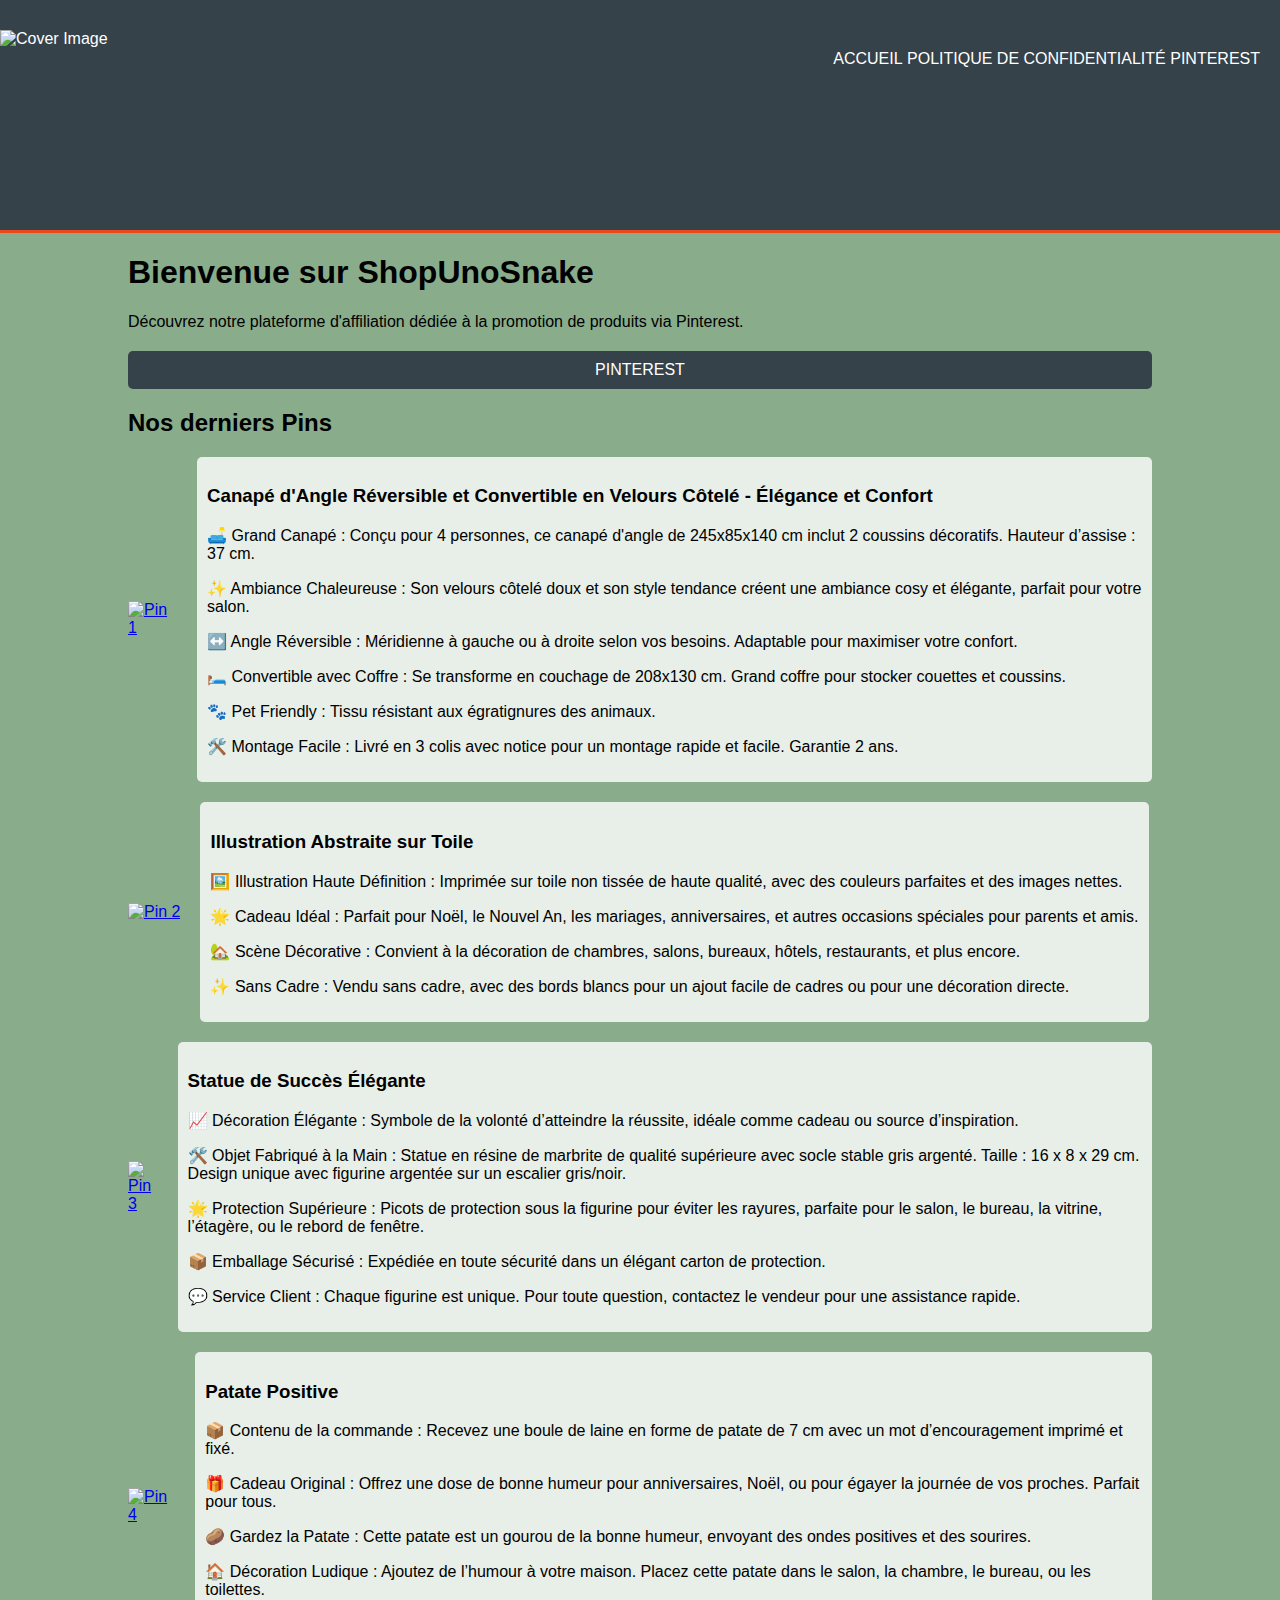
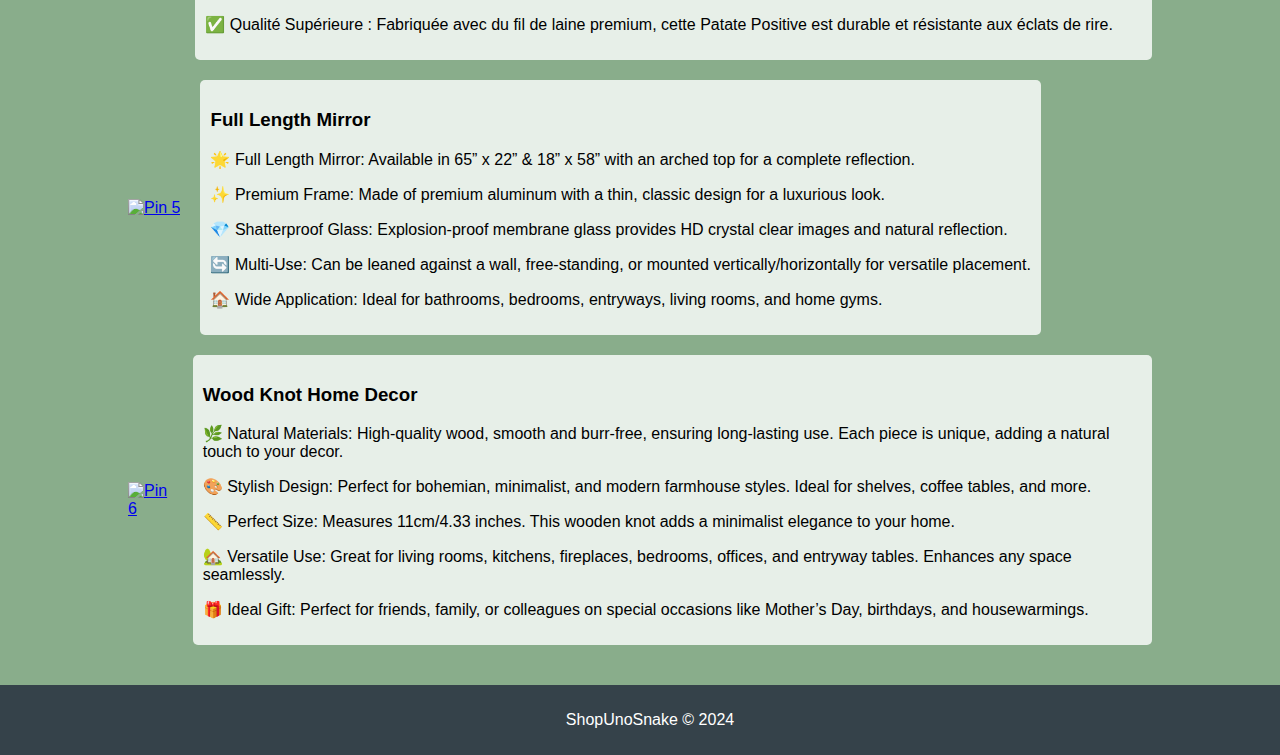
==== commit 9bab2502: "Update index.html" ====
--- a/index.html
+++ b/index.html
@@ -26,7 +26,9 @@
         <h2>Nos derniers Pins</h2>
         
         <div class="pin">
-            <img src="https://i.pinimg.com/736x/f4/a0/52/f4a0525a34da3e2a1464980e21b5454b.jpg" alt="Pin 1">
+            <a href="https://cl.pinterest.com/pin/1042442644990031945/" target="_blank">
+                <img src="https://i.pinimg.com/736x/f4/a0/52/f4a0525a34da3e2a1464980e21b5454b.jpg" alt="Pin 1">
+            </a>
             <div class="pin-info">
                 <h3 class="pin-title">Canapé d'Angle Réversible et Convertible en Velours Côtelé - Élégance et Confort</h3>
                 <p>🛋️ Grand Canapé : Conçu pour 4 personnes, ce canapé d'angle de 245x85x140 cm inclut 2 coussins décoratifs. Hauteur d’assise : 37 cm.</p>
@@ -39,7 +41,9 @@
         </div>
 
         <div class="pin">
-            <img src="https://i.pinimg.com/736x/77/f9/e6/77f9e6bfb7bfd7e7b3db50bf2acf0866.jpg" alt="Pin 2">
+            <a href="https://cl.pinterest.com/pin/1042442644990077222/" target="_blank">
+                <img src="https://i.pinimg.com/736x/77/f9/e6/77f9e6bfb7bfd7e7b3db50bf2acf0866.jpg" alt="Pin 2">
+            </a>
             <div class="pin-info">
                 <h3 class="pin-title">Illustration Abstraite sur Toile</h3>
                 <p>🖼️ Illustration Haute Définition : Imprimée sur toile non tissée de haute qualité, avec des couleurs parfaites et des images nettes.</p>
@@ -50,7 +54,9 @@
         </div>
 
         <div class="pin">
-            <img src="https://i.pinimg.com/736x/c9/89/e2/c989e2d4f450f94db415526856b492c1.jpg" alt="Pin 3">
+            <a href="https://cl.pinterest.com/pin/1042442644990106034/" target="_blank">
+                <img src="https://i.pinimg.com/736x/c9/89/e2/c989e2d4f450f94db415526856b492c1.jpg" alt="Pin 3">
+            </a>
             <div class="pin-info">
                 <h3 class="pin-title">Statue de Succès Élégante</h3>
                 <p>📈 Décoration Élégante : Symbole de la volonté d’atteindre la réussite, idéale comme cadeau ou source d’inspiration.</p>
@@ -62,7 +68,9 @@
         </div>
 
         <div class="pin">
-            <img src="https://i.pinimg.com/736x/96/5f/9a/965f9a2a863489539e6ef616b49b1856.jpg" alt="Pin 4">
+            <a href="https://cl.pinterest.com/pin/1042442644990183802/" target="_blank">
+                <img src="https://i.pinimg.com/736x/96/5f/9a/965f9a2a863489539e6ef616b49b1856.jpg" alt="Pin 4">
+            </a>
             <div class="pin-info">
                 <h3 class="pin-title">Patate Positive</h3>
                 <p>📦 Contenu de la commande : Recevez une boule de laine en forme de patate de 7 cm avec un mot d’encouragement imprimé et fixé.</p>
@@ -74,7 +82,9 @@
         </div>
 
         <div class="pin">
-            <img src="https://i.pinimg.com/736x/1b/01/70/1b0170ece7d097e172c693d4486c5813.jpg" alt="Pin 5">
+            <a href="https://cl.pinterest.com/pin/1042442644990422279/" target="_blank">
+                <img src="https://i.pinimg.com/736x/1b/01/70/1b0170ece7d097e172c693d4486c5813.jpg" alt="Pin 5">
+            </a>
             <div class="pin-info">
                 <h3 class="pin-title">Full Length Mirror</h3>
                 <p>🌟 Full Length Mirror: Available in 65” x 22” & 18” x 58” with an arched top for a complete reflection.</p>
@@ -86,7 +96,9 @@
         </div>
 
         <div class="pin">
-            <img src="https://i.pinimg.com/736x/b7/1b/af/b71baf6052677e0e252dd8e2dad54229.jpg" alt="Pin 6">
+            <a href="https://cl.pinterest.com/pin/1042442644990422534/" target="_blank">
+                <img src="https://i.pinimg.com/736x/b7/1b/af/b71baf6052677e0e252dd8e2dad54229.jpg" alt="Pin 6">
+            </a>
             <div class="pin-info">
                 <h3 class="pin-title">Wood Knot Home Decor</h3>
                 <p>🌿 Natural Materials: High-quality wood, smooth and burr-free, ensuring long-lasting use. Each piece is unique, adding a natural touch to your decor.</p>
--- a/style.css
+++ b/style.css
@@ -3,97 +3,134 @@
     margin: 0;
     padding: 0;
     background-color: #89AD8B;
-    color: #333;
-}
-
-.cover-container {
-    position: relative;
-    text-align: center;
-    color: white;
-}
-
-.cover-image {
-    width: 100%;
-    height: auto;
-    opacity: 0.8;
-}
-
-nav {
-    position: absolute;
-    top: 10px;
-    left: 10px;
-}
-
-nav a {
-    color: #fff;
-    text-decoration: none;
-    margin: 0 10px;
-    font-weight: bold;
-    transition: color 0.3s;
-}
-
-nav a:hover {
-    color: #ddd;
 }
 
 .container {
-    padding: 20px;
+    width: 80%;
+    margin: auto;
+    overflow: hidden;
 }
 
-h1, h2 {
-    color: #fff;
+header {
+    position: relative;
+    background: #35424a;
+    color: #ffffff;
+    padding-top: 30px;
+    min-height: 70px;
+    border-bottom: #e8491d 3px solid;
 }
 
-.pin-title {
-    color: #fff;
+header a {
+    color: #ffffff;
+    text-decoration: none;
+    text-transform: uppercase;
+    font-size: 16px;
+}
+
+header nav {
+    float: right;
+    margin-top: 10px;
+}
+
+header .cover-container {
+    position: relative;
+    width: 100%;
+    height: 200px;
+}
+
+header .cover-container .cover-image {
+    width: 100%;
+    height: 100%;
+    object-fit: cover;
+}
+
+header .cover-container nav {
+    position: absolute;
+    top: 10px;
+    right: 20px;
+}
+
+footer {
+    background-color: #35424a;
+    color: #ffffff;
+    text-align: center;
+    padding: 10px;
+    position: relative;
+    bottom: 0;
+    width: 100%;
+    margin-top: 20px;
 }
 
 .pin {
     display: flex;
-    flex-direction: column;
+    align-items: center;
     margin-bottom: 20px;
-    background-color: #fff;
-    padding: 10px;
-    border-radius: 8px;
-    box-shadow: 0 4px 8px rgba(0,0,0,0.1);
-    transition: transform 0.3s, box-shadow 0.3s;
-}
-
-.pin:hover {
-    transform: translateY(-5px);
-    box-shadow: 0 8px 16px rgba(0,0,0,0.2);
 }
 
 .pin img {
-    width: 100%;
+    width: 150px;
     height: auto;
+    margin-right: 20px;
 }
 
 .pin-info {
+    background-color: rgba(255, 255, 255, 0.8);
     padding: 10px;
+    border-radius: 5px;
 }
 
-@media (min-width: 768px) {
+.pin-title {
+    font-weight: bold;
+    color: black;
+}
+
+.visit-pinterest {
+    display: block;
+    margin-top: 20px;
+    padding: 10px;
+    background: #35424a;
+    color: #ffffff;
+    text-align: center;
+    text-transform: uppercase;
+    text-decoration: none;
+    border-radius: 5px;
+}
+
+@media screen and (max-width: 768px) {
+    header .cover-container {
+        height: 150px;
+    }
+    
+    header .cover-container nav {
+        position: relative;
+        top: 0;
+        right: 0;
+        float: none;
+        text-align: center;
+        margin-top: 10px;
+    }
+    
     .pin {
-        flex-direction: row;
+        flex-direction: column;
+        text-align: center;
     }
-
+    
     .pin img {
-        width: 300px;
-        margin-right: 20px;
-    }
-
-    .pin-info {
-        padding: 0;
+        margin: 0 auto 10px;
     }
 }
 
-footer {
-    text-align: center;
-    padding: 10px;
-    background-color: #2E8B57;
-    color: #fff;
-    position: relative;
-    bottom: 0;
-    width: 100%;
+@media screen and (max-width: 480px) {
+    header .cover-container {
+        height: 100px;
+    }
+    
+    .container {
+        width: 100%;
+        padding: 0 10px;
+    }
+    
+    .visit-pinterest {
+        font-size: 14px;
+    }
 }
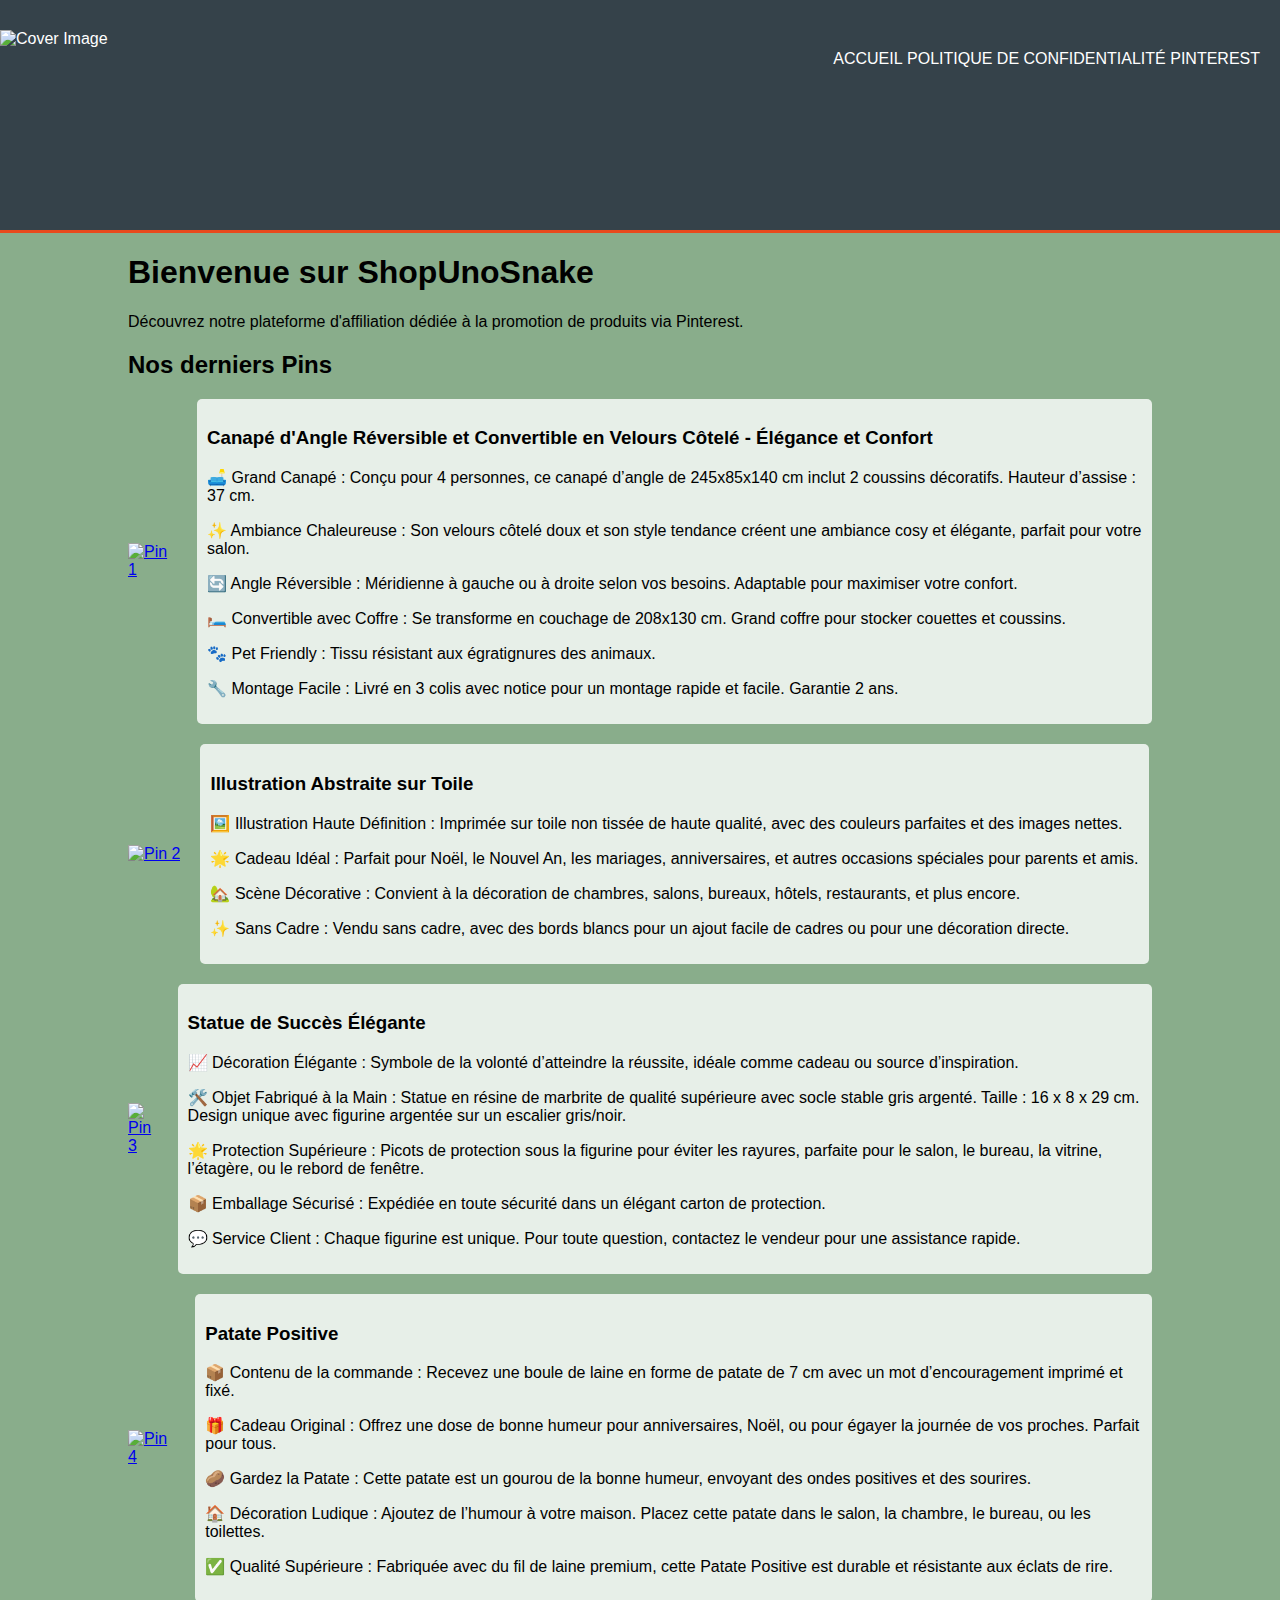
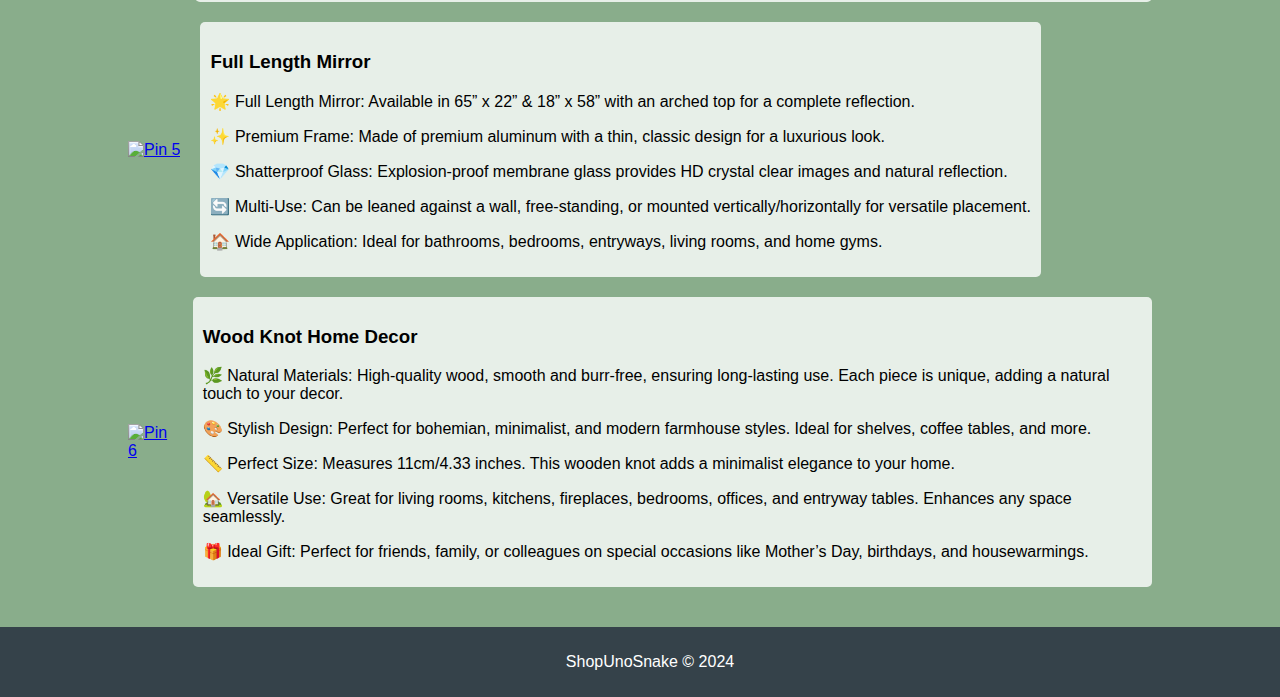
==== commit b7378b3d: "Update index.html" ====
--- a/index.html
+++ b/index.html
@@ -21,27 +21,26 @@
     <div class="container">
         <h1>Bienvenue sur ShopUnoSnake</h1>
         <p>Découvrez notre plateforme d'affiliation dédiée à la promotion de produits via Pinterest.</p>
-        <a href="https://www.pinterest.fr/shopunosnake/" target="_blank" class="visit-pinterest">Pinterest</a>
 
         <h2>Nos derniers Pins</h2>
-        
+
         <div class="pin">
-            <a href="https://cl.pinterest.com/pin/1042442644990031945/" target="_blank">
+            <a href="https://cl.pinterest.com/pin/1042442644990031945/">
                 <img src="https://i.pinimg.com/736x/f4/a0/52/f4a0525a34da3e2a1464980e21b5454b.jpg" alt="Pin 1">
             </a>
             <div class="pin-info">
                 <h3 class="pin-title">Canapé d'Angle Réversible et Convertible en Velours Côtelé - Élégance et Confort</h3>
-                <p>🛋️ Grand Canapé : Conçu pour 4 personnes, ce canapé d'angle de 245x85x140 cm inclut 2 coussins décoratifs. Hauteur d’assise : 37 cm.</p>
+                <p>🛋️ Grand Canapé : Conçu pour 4 personnes, ce canapé d’angle de 245x85x140 cm inclut 2 coussins décoratifs. Hauteur d’assise : 37 cm.</p>
                 <p>✨ Ambiance Chaleureuse : Son velours côtelé doux et son style tendance créent une ambiance cosy et élégante, parfait pour votre salon.</p>
-                <p>↔️ Angle Réversible : Méridienne à gauche ou à droite selon vos besoins. Adaptable pour maximiser votre confort.</p>
+                <p>🔄 Angle Réversible : Méridienne à gauche ou à droite selon vos besoins. Adaptable pour maximiser votre confort.</p>
                 <p>🛏️ Convertible avec Coffre : Se transforme en couchage de 208x130 cm. Grand coffre pour stocker couettes et coussins.</p>
                 <p>🐾 Pet Friendly : Tissu résistant aux égratignures des animaux.</p>
-                <p>🛠️ Montage Facile : Livré en 3 colis avec notice pour un montage rapide et facile. Garantie 2 ans.</p>
+                <p>🔧 Montage Facile : Livré en 3 colis avec notice pour un montage rapide et facile. Garantie 2 ans.</p>
             </div>
         </div>
 
         <div class="pin">
-            <a href="https://cl.pinterest.com/pin/1042442644990077222/" target="_blank">
+            <a href="https://cl.pinterest.com/pin/1042442644990077222/">
                 <img src="https://i.pinimg.com/736x/77/f9/e6/77f9e6bfb7bfd7e7b3db50bf2acf0866.jpg" alt="Pin 2">
             </a>
             <div class="pin-info">
@@ -54,7 +53,7 @@
         </div>
 
         <div class="pin">
-            <a href="https://cl.pinterest.com/pin/1042442644990106034/" target="_blank">
+            <a href="https://cl.pinterest.com/pin/1042442644990106034/">
                 <img src="https://i.pinimg.com/736x/c9/89/e2/c989e2d4f450f94db415526856b492c1.jpg" alt="Pin 3">
             </a>
             <div class="pin-info">
@@ -68,7 +67,7 @@
         </div>
 
         <div class="pin">
-            <a href="https://cl.pinterest.com/pin/1042442644990183802/" target="_blank">
+            <a href="https://cl.pinterest.com/pin/1042442644990183802/">
                 <img src="https://i.pinimg.com/736x/96/5f/9a/965f9a2a863489539e6ef616b49b1856.jpg" alt="Pin 4">
             </a>
             <div class="pin-info">
@@ -82,7 +81,7 @@
         </div>
 
         <div class="pin">
-            <a href="https://cl.pinterest.com/pin/1042442644990422279/" target="_blank">
+            <a href="https://cl.pinterest.com/pin/1042442644990422279/">
                 <img src="https://i.pinimg.com/736x/1b/01/70/1b0170ece7d097e172c693d4486c5813.jpg" alt="Pin 5">
             </a>
             <div class="pin-info">
@@ -96,7 +95,7 @@
         </div>
 
         <div class="pin">
-            <a href="https://cl.pinterest.com/pin/1042442644990422534/" target="_blank">
+            <a href="https://cl.pinterest.com/pin/1042442644990422534/">
                 <img src="https://i.pinimg.com/736x/b7/1b/af/b71baf6052677e0e252dd8e2dad54229.jpg" alt="Pin 6">
             </a>
             <div class="pin-info">
--- a/style.css
+++ b/style.css
@@ -116,21 +116,6 @@
     }
     
     .pin img {
-        margin: 0 auto 10px;
+        margin-bottom: 10px;
     }
 }
-
-@media screen and (max-width: 480px) {
-    header .cover-container {
-        height: 100px;
-    }
-    
-    .container {
-        width: 100%;
-        padding: 0 10px;
-    }
-    
-    .visit-pinterest {
-        font-size: 14px;
-    }
-}
